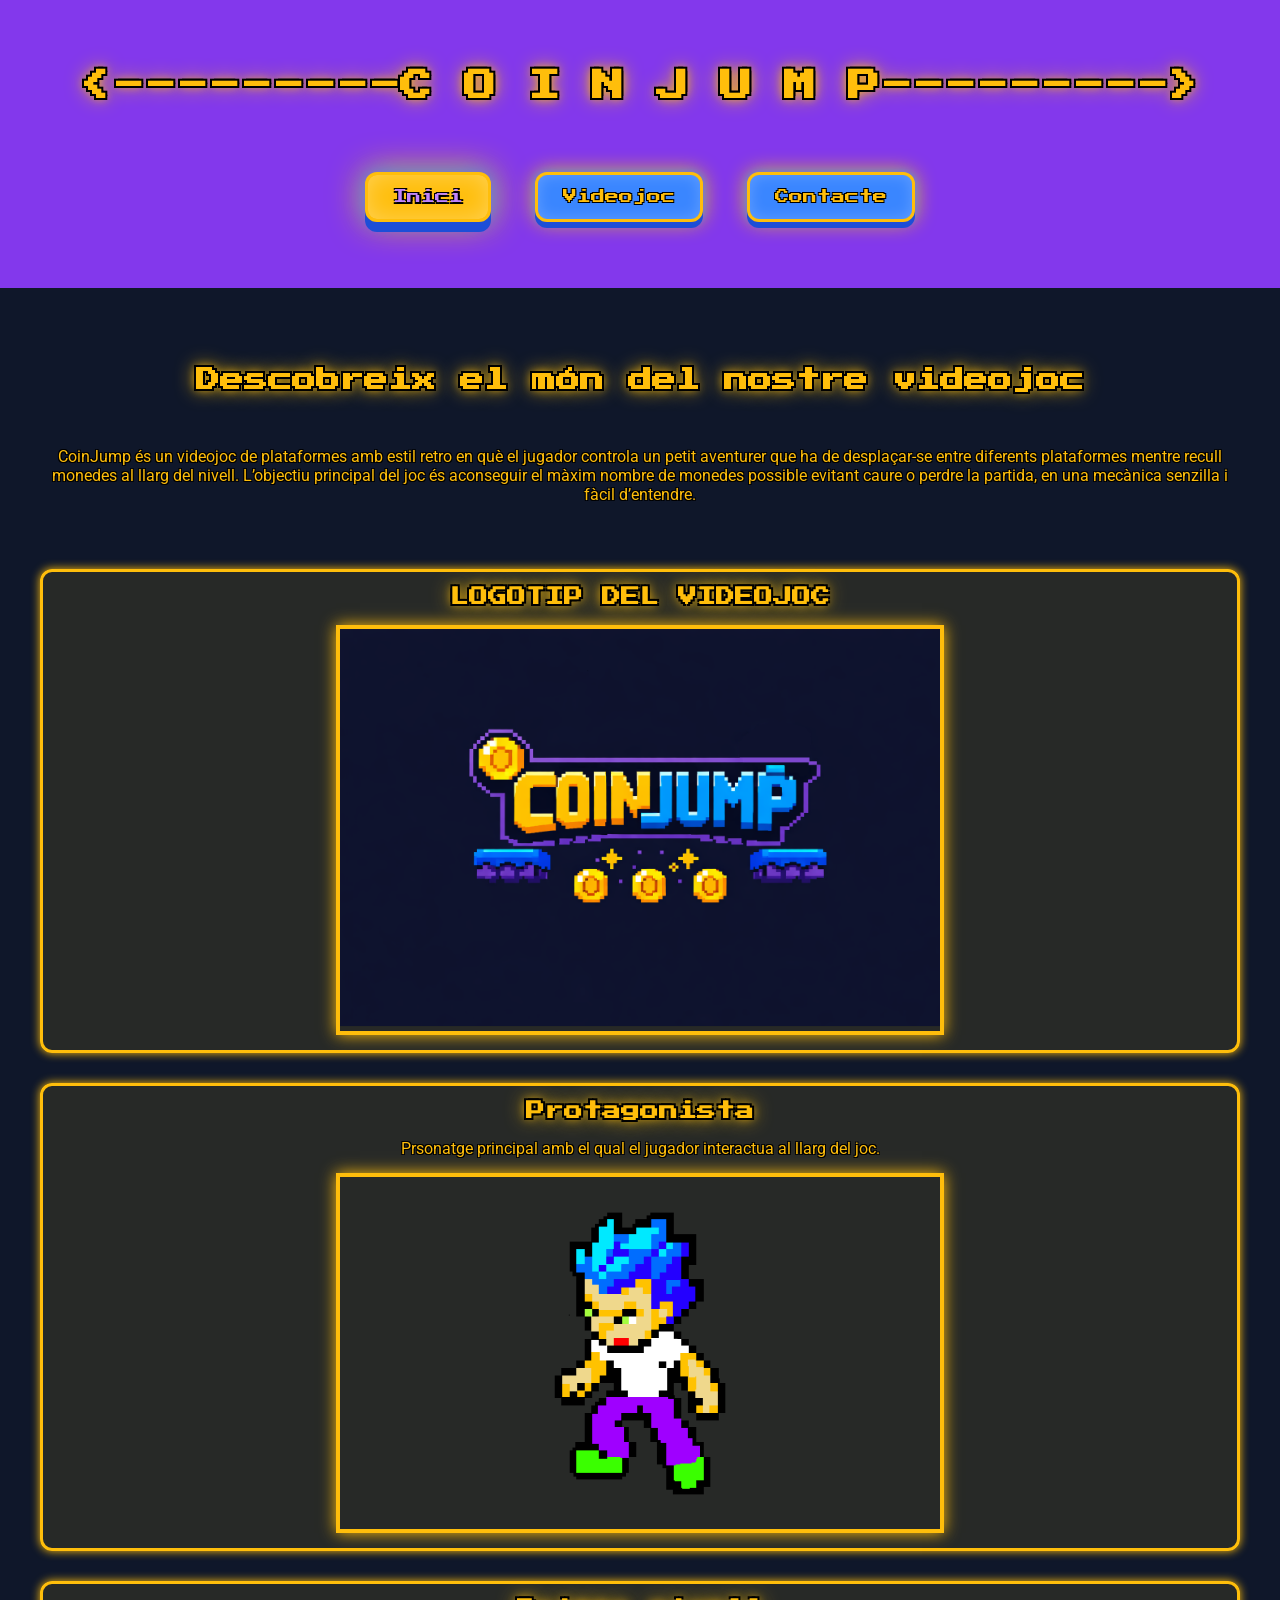
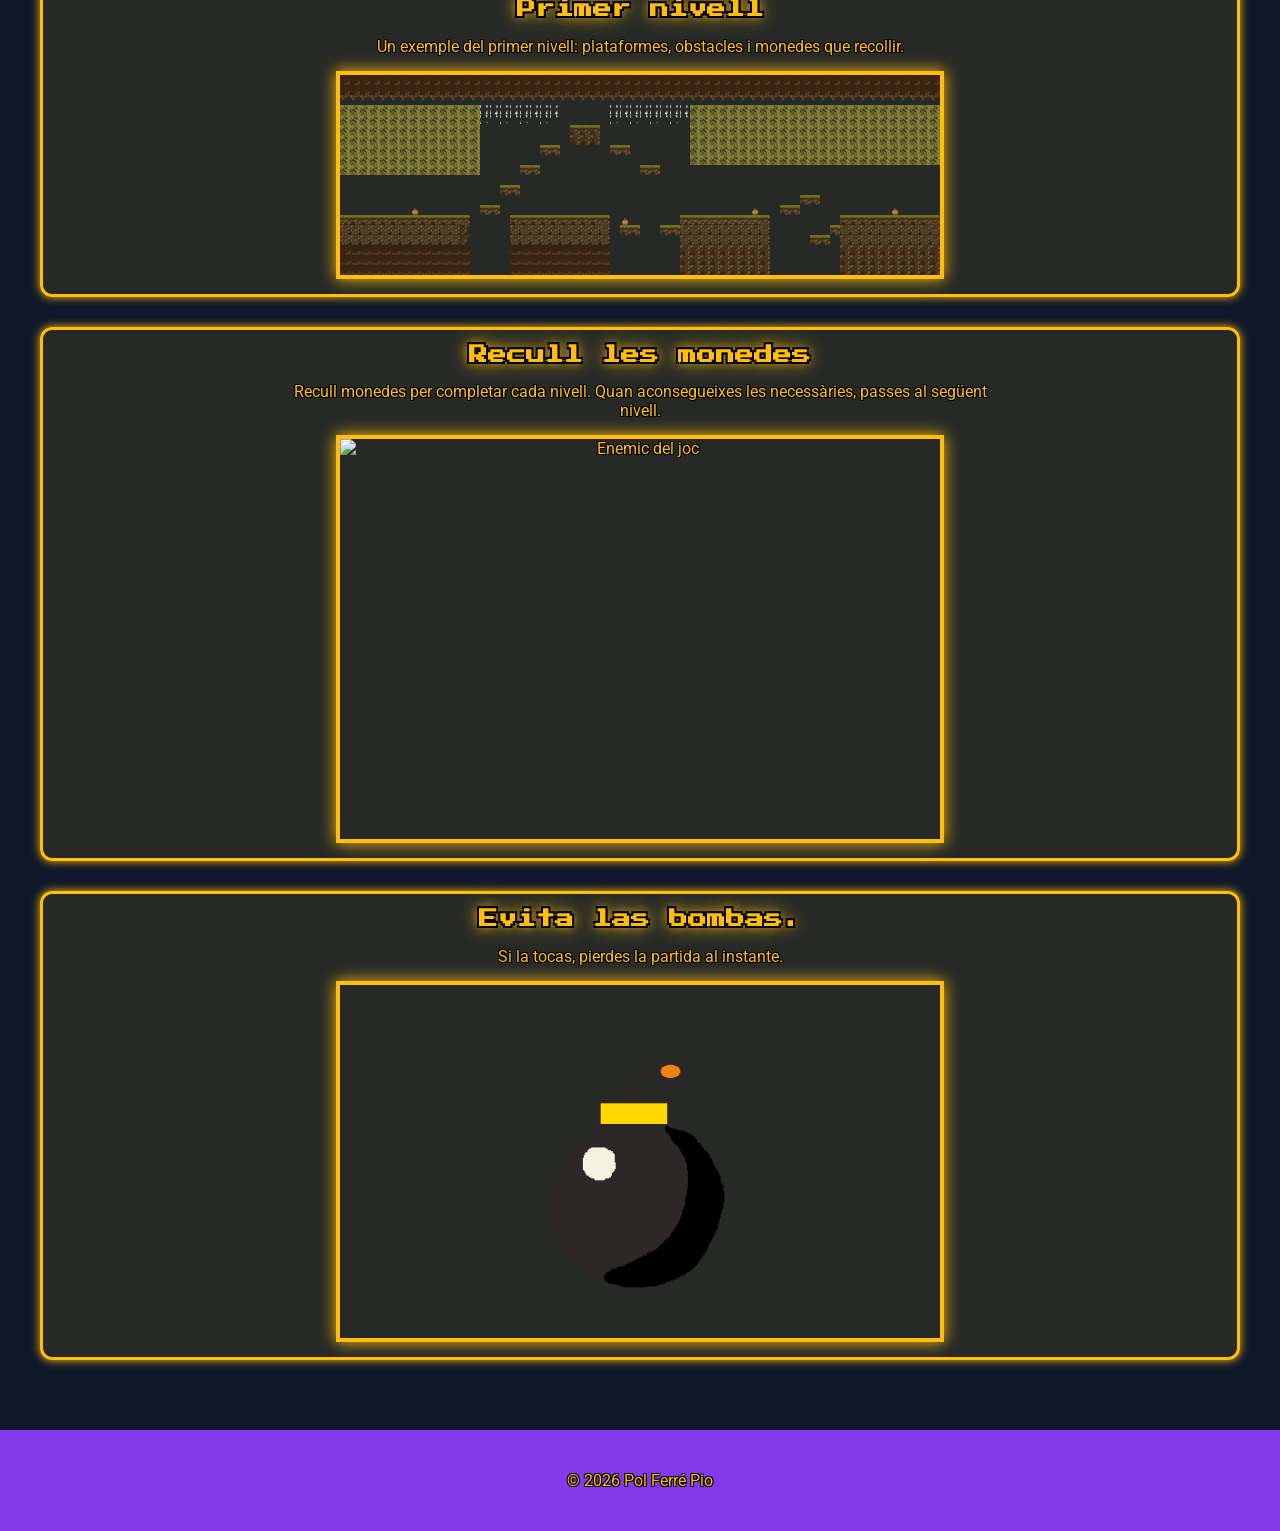
==== index.html @ f7d5beb3 "Update index.html" ====
<!DOCTYPE html> 
<html lang="ca">
<head>
<meta charset="UTF-8">
<meta name="viewport" content="width=device-width, initial-scale=1.0">
<title>Mini-site Videojoc</title>
<link rel="stylesheet" href="css/style.css">
<link href="https://fonts.googleapis.com/css2?family=Roboto&display=swap" rel="stylesheet">
</head>
<body>
    <header>
        <!-- Títol web (desktop) -->
        <h1 class="desktop-title"><---------C O I N J U M P---------></h1>
        <!-- Títol mòbil -->
        <h1 class="mobile-title">C O I N J U M P</h1>

        <nav>
            <ul>
                <li><a href="index.html" class="active">Inici</a></li>
                <li><a href="videojoc.html">Videojoc</a></li>
                <li><a href="contacte.html">Contacte</a></li>
            </ul>
        </nav>
    </header>

    <main>
        <section>
            <h2>Descobreix el món del nostre videojoc</h2> <br>
            <p>CoinJump és un videojoc de plataformes amb estil retro en què el jugador controla
                un petit aventurer que ha de desplaçar-se entre diferents plataformes mentre recull
                monedes al llarg del nivell. L’objectiu principal del joc és aconseguir el màxim
                nombre de monedes possible evitant caure o perdre la partida, en una mecànica
                senzilla i fàcil d’entendre.</p> <br>

            <!-- Blocs d’imatges amb títol, text i imatge -->
             <div class="image-block">
                <h3>LOGOTIP DEL VIDEOJOC</h3>
                <img src="images/logotipsol.png" alt="LOGOTIP" width="600" height="400">
            </div>
            
            <div class="image-block">
                <h3>Protagonista</h3>
                <p>Prsonatge principal amb el qual el jugador interactua al llarg del joc.</p>
                <img src="images/personatge.png" alt="Protagonista del joc" width="600" height="400">
            </div>

            <div class="image-block">
                <h3>Primer nivell</h3>
                <p>Un exemple del primer nivell: plataformes, obstacles i monedes que recollir.</p>
                <img src="images/nivell1.png" alt="Escenari del primer nivell" width="600" height="400">
            </div>
            <div class="image-block">
                <h3>Recull les monedes</h3>
                <p>Recull monedes per completar cada nivell.
    Quan aconsegueixes les necessàries, passes al següent nivell.</p>
                <img src="images/monedes.png" alt="Enemic del joc" width="600" height="400">
            </div>

            <div class="image-block">
                <h3>Evita las bombas.</h3>
                <p>Si la tocas, pierdes la partida al instante.</p>
                <img src="images/bomba.png" alt="Enemic del joc" width="600" height="400">
            </div>

        </section>
    </main>

    <footer>
        <p>&copy; 2026 Pol Ferré Pio</p>
    </footer>
</body>
</html>
---- css/style.css ----
/* ---------------------------- */
/* Fonts */
@font-face {
    font-family: 'Press Start 2P';
    src: url('../fonts/PressStart2P-Regular.ttf') format('truetype');
}

/* ---------------------------- */
/* Cos i fons */
body {
    margin:0;
    font-family:'Roboto', sans-serif; /* Text normal amb Roboto */
    background:#0F172A;
    color:#FFBE0B;
    text-align:center;
    text-shadow: -1px -1px 0 #000, 1px -1px 0 #000, -1px 1px 0 #000, 1px 1px 0 #000; /* contorn negre per text normal */
}

/* ---------------------------- */
/* Títols */
h1, h2, h3 {
    font-family:'Press Start 2P', cursive;
    color:#FFBE0B;
    margin-top:40px;
    text-shadow:
        -2px -2px 0 #000,
         2px -2px 0 #000,
        -2px  2px 0 #000,
         2px  2px 0 #000,
         0 0 10px #FFBE0B,
         0 0 20px #FFBE0B;
}

/* Header i menú */
header {
    background:#8338EC;
    padding:30px;
}

header h1 {
    margin-bottom:35px;
}

nav ul {
    padding:0;
    list-style:none;
    padding-top:15px;
}

nav li {
    display:inline-block;
    margin:20px;
}

/* ---------------------------- */
/* Botons menú i enviar */
nav a, button {
    font-family:'Press Start 2P', cursive;
    font-size:14px;
    padding:15px 25px;
    background:#3A86FF;
    color:#FFBE0B;
    border:3px solid #FFBE0B;
    border-radius:12px;
    text-decoration:none;
    box-shadow:0 6px 0 #1d4ed8,0 0 10px #3A86FF,0 0 20px #FFBE0B,inset 0 0 15px rgba(255,255,255,0.2);
    cursor:pointer;
    display:inline-block;
    transition: transform 0.2s, box-shadow 0.2s, background 0.2s, color 0.2s;
    text-shadow:-1px -1px 0 #000,1px -1px 0 #000,-1px 1px 0 #000,1px 1px 0 #000;
}

nav a:hover, button:hover {
    transform:translateY(-4px) scale(1.05);
    box-shadow:0 10px 0 #1d4ed8,0 0 20px #3A86FF,0 0 35px #FFBE0B,inset 0 0 25px rgba(255,255,255,0.3);
    background-color:#FFBE0B;
    color:#0F172A;
}

nav a:active, button:active {
    transform:translateY(4px);
    box-shadow:0 3px 0 #1d4ed8,0 0 15px #FFBE0B,inset 0 0 15px rgba(255,255,255,0.2);
}

nav a.active {
    background-color:#FFBE0B;
    color:#C084FC;
    box-shadow:0 10px 0 #1d4ed8,0 0 20px #3A86FF,0 0 35px #FFBE0B,inset 0 0 25px rgba(255,255,255,0.3);
    text-shadow:-1.5px -1.5px 0 #000,1.5px -1.5px 0 #000,-1.5px 1.5px 0 #000,1.5px 1.5px 0 #000;
}

/* ---------------------------- */
/* Main */
main {
    padding:40px;
    display:flex;
    flex-direction:column;
    align-items:center;
    text-align:center;
}

/* Contenidor joc */
#game-container {
    width:800px;
    max-width:90%;
    height:600px;
    background:#000;
    border:4px solid #FFBE0B;
    box-shadow:0 0 20px #FFBE0B,0 0 40px #FFBE0B;
    margin:20px 0;
}

/* Footer */
footer {
    background:#8338EC;
    padding:25px;
    color:#FFBE0B;
    font-size:16px;
    text-shadow:-1px -1px 0 #000,1px -1px 0 #000,-1px 1px 0 #000,1px 1px 0 #000;
}

/* Formulari */
form label {
    display:block;
    margin-top:20px;
    color:#FFBE0B;
    text-shadow:-1px -1px 0 #000,1px -1px 0 #000,-1px 1px 0 #000,1px 1px 0 #000;
}

form input, form textarea {
    display:block;
    margin-top:10px;
    padding:10px;
    color:#FFBE0B;
    background:#0F172A;
    border:2px solid #FFBE0B;
    border-radius:5px;
    box-shadow:0 0 10px #FFBE0B;
    transition: all 0.3s ease;
    text-shadow:-1px -1px 0 #000,1px -1px 0 #000,-1px 1px 0 #000,1px 1px 0 #000; /* contorn negre text formulari */
}

form input:focus, form textarea:focus {
    outline:none;
    border-color:#FFBE0B;
    box-shadow:0 0 20px #FFBE0B,0 0 40px #FFBE0B;
    background:rgba(15,23,42,0.9);
}

/* Imatges i hover */
.image-block {
    margin:30px 0;
    text-align:center;
    background:rgba(255,190,11,0.1);
    padding:15px;
    border:3px solid #FFBE0B;
    border-radius:12px;
    box-shadow:0 0 10px #FFBE0B;
}

.image-block img {
    display:block;
    margin:15px auto 0;
    max-width:100%;
    height:auto;
    border:4px solid #FFBE0B;
    box-shadow:0 0 15px #FFBE0B;
    transition: transform 0.3s ease, box-shadow 0.3s ease;
}

.image-block img:hover {
    transform:scale(1.1);
    box-shadow:0 0 25px #FFBE0B,0 0 50px #FFBE0B;
}

.image-block h3 {margin-top:0;}
.image-block p {
    color:#FFBE0B;
    text-shadow:-1px -1px 0 #000,1px -1px 0 #000,-1px 1px 0 #000,1px 1px 0 #000;
    max-width:700px;
    margin:5px auto 15px auto;
}

.controls-images {
    display:flex;
    justify-content:center;
    flex-wrap:wrap;
    gap:20px;
    margin:20px 0;
}

.controls-images img {
    width:150px;
    height:auto;
}

/* Titols mòbil/desktop */
.desktop-title {display:block;}
.mobile-title {display:none;}

/* Responsive */
@media (max-width:1024px) {
    #game-container {width:90%; height:auto;}
}

@media (max-width:768px) {
    main {padding:20px;}
    nav li {margin:10px 5px;}
    #game-container {width:95%; height:auto; margin:20px auto;}
    .image-block img {max-width:100%; height:auto;}
    .controls-images {flex-direction:column; align-items:center;}
    .controls-images img {width:120px; margin:10px 0;}
    .desktop-title {display:none;}
    .mobile-title {display:block; font-size:18px; margin-bottom:15px;}
}

@media (max-width:480px) {
    h1,h2,h3 {font-size:16px;}
    nav a,button {font-size:12px; padding:10px 15px;}
    main {padding:10px;}
    .image-block p {max-width:90%;}
}
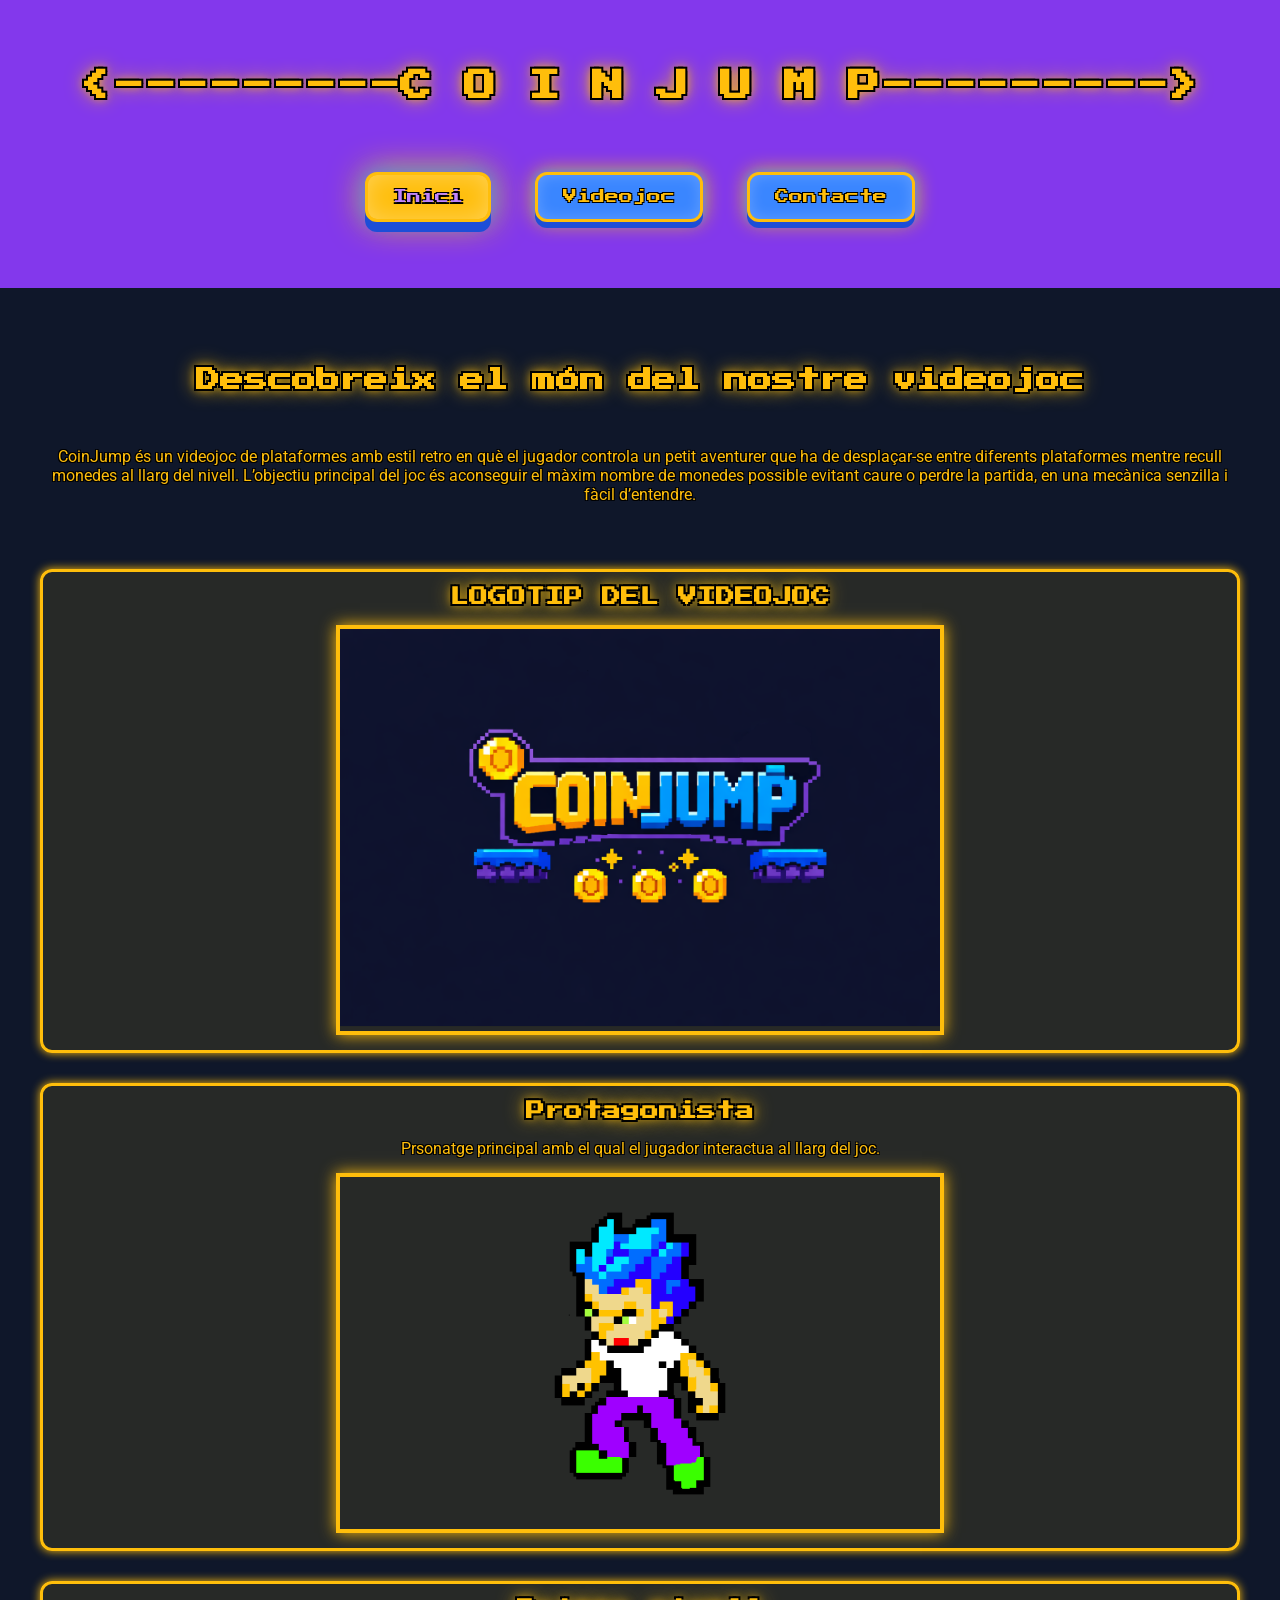
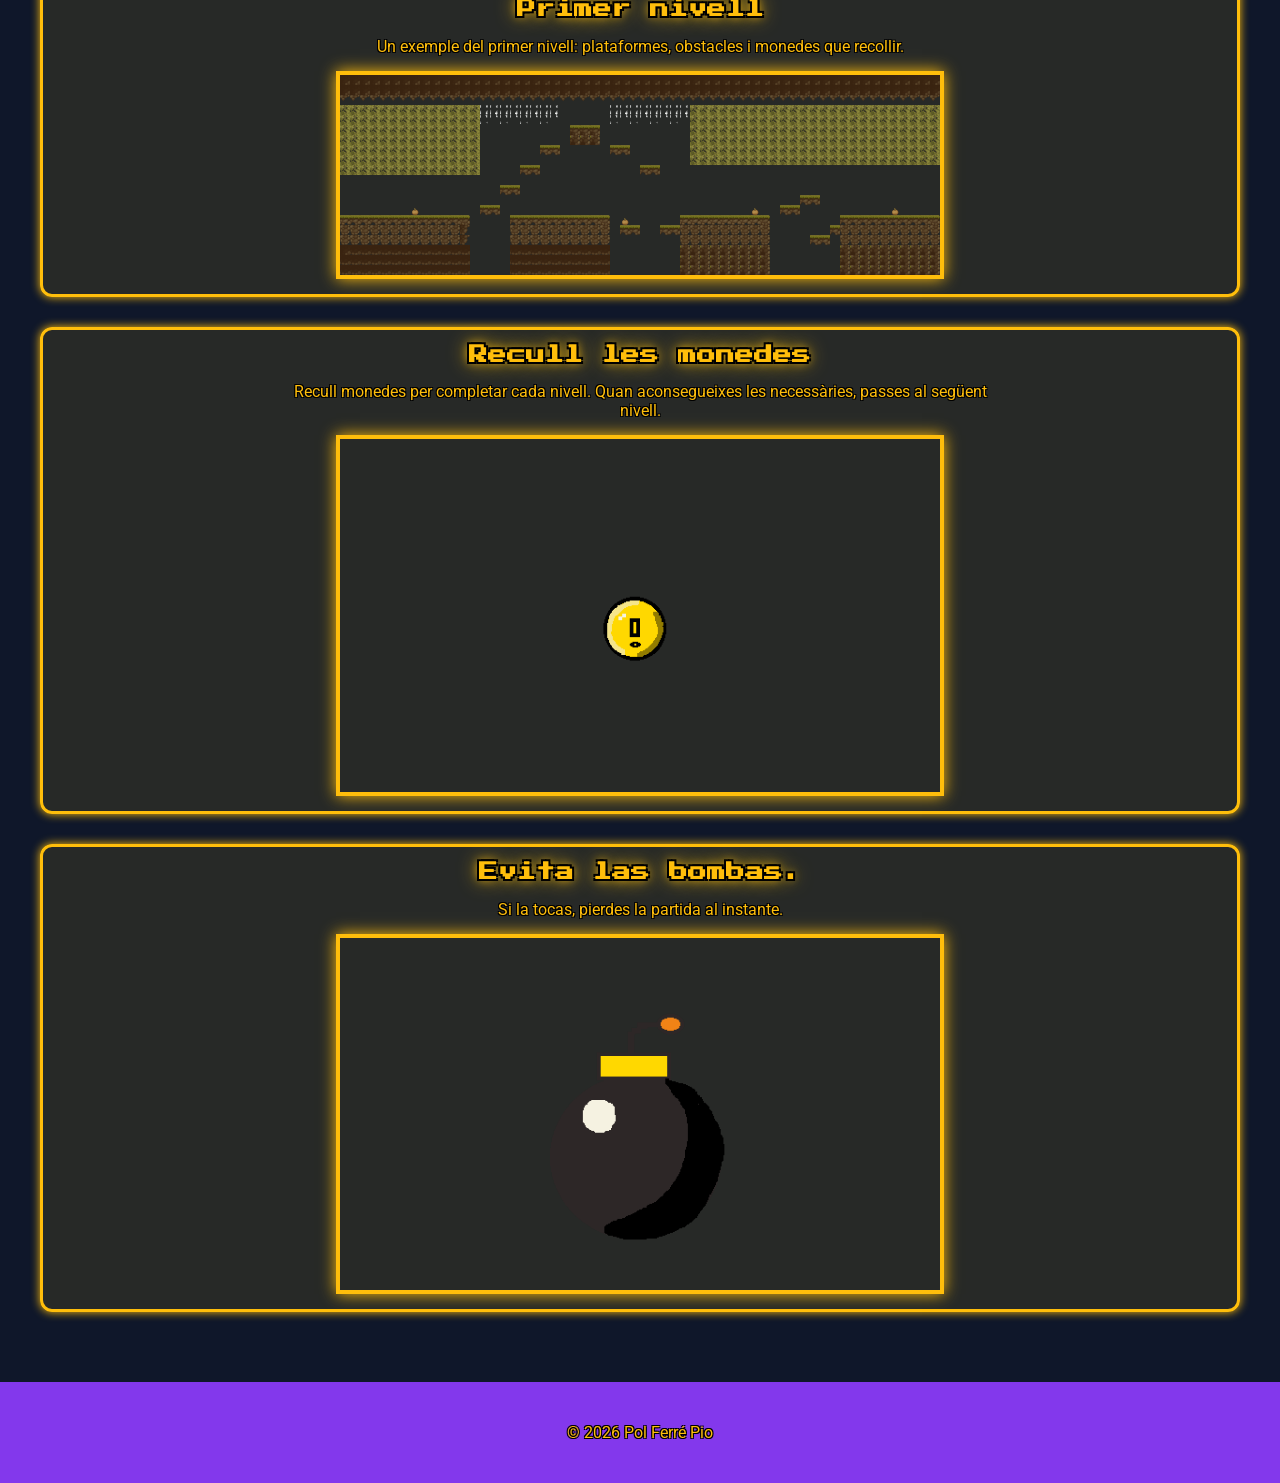
==== commit 91401fa8: "Update index.html" ====
--- a/index.html
+++ b/index.html
@@ -52,8 +52,8 @@
             <div class="image-block">
                 <h3>Recull les monedes</h3>
                 <p>Recull monedes per completar cada nivell.
-    Quan aconsegueixes les necessàries, passes al següent nivell.</p>
-                <img src="images/monedes.png" alt="Enemic del joc" width="600" height="400">
+                    Quan aconsegueixes les necessàries, passes al següent nivell.</p>
+                <img src="images/moneda.png" alt="Objectiu del joc" width="600" height="400">
             </div>
 
             <div class="image-block">
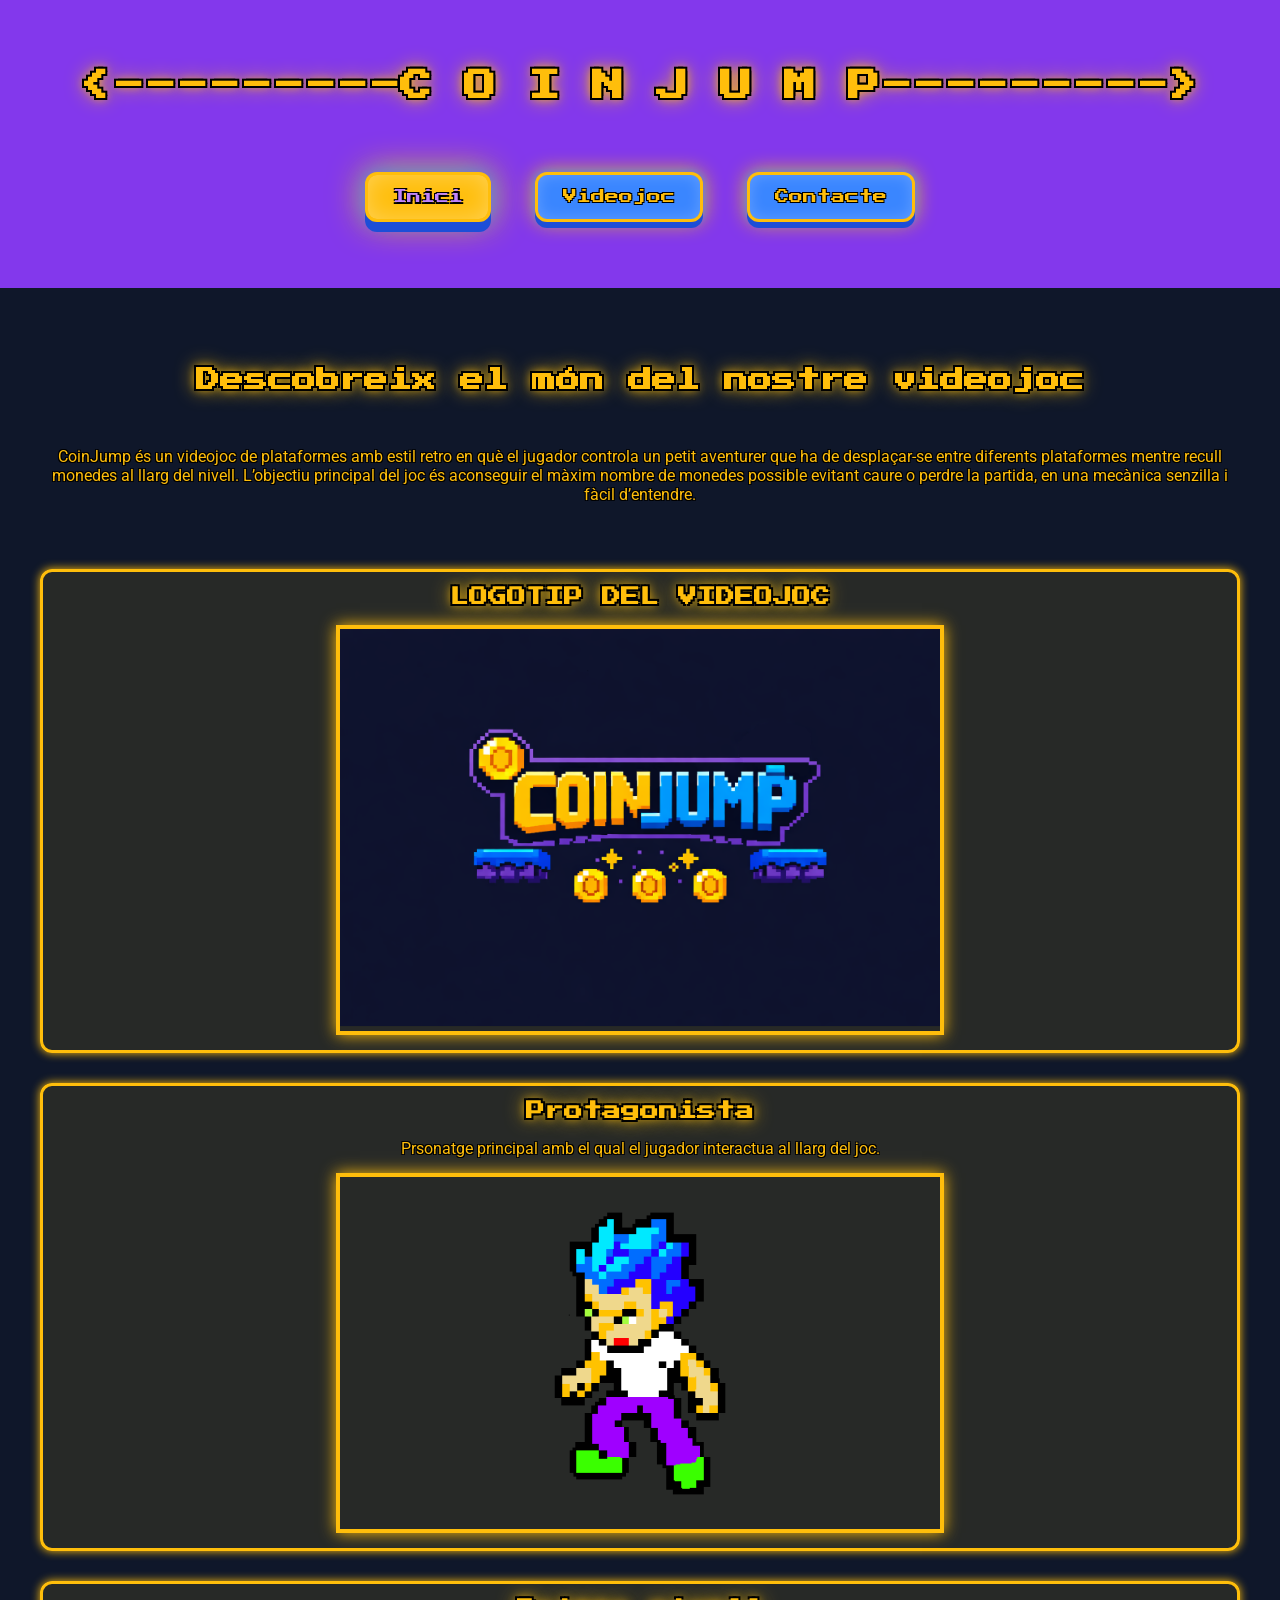
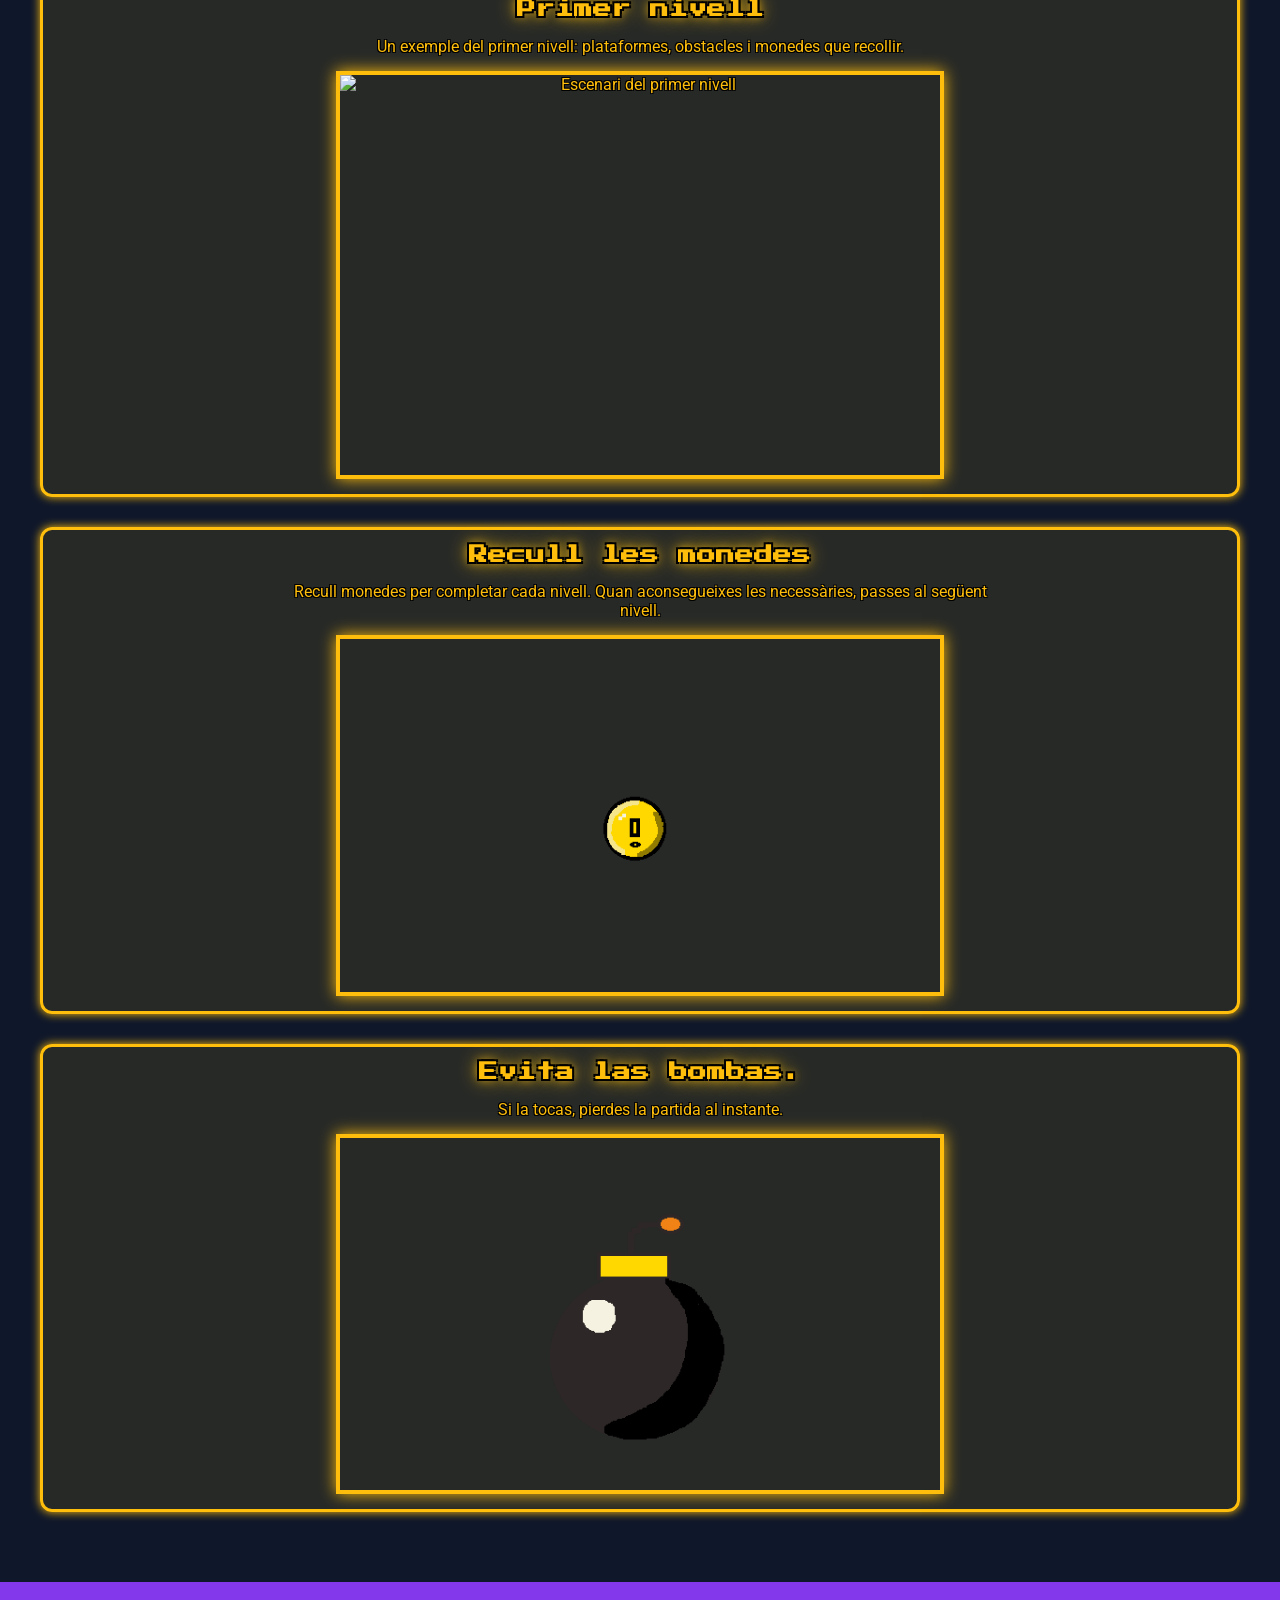
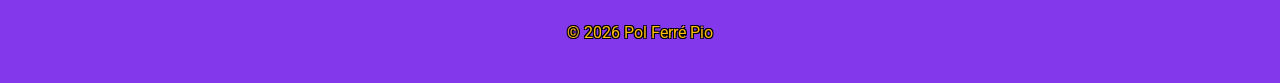
==== commit a2dd68fb: "Update index.html" ====
--- a/index.html
+++ b/index.html
@@ -47,7 +47,7 @@
             <div class="image-block">
                 <h3>Primer nivell</h3>
                 <p>Un exemple del primer nivell: plataformes, obstacles i monedes que recollir.</p>
-                <img src="images/nivell1.png" alt="Escenari del primer nivell" width="600" height="400">
+                <img src="images/nivell.png" alt="Escenari del primer nivell" width="600" height="400">
             </div>
             <div class="image-block">
                 <h3>Recull les monedes</h3>
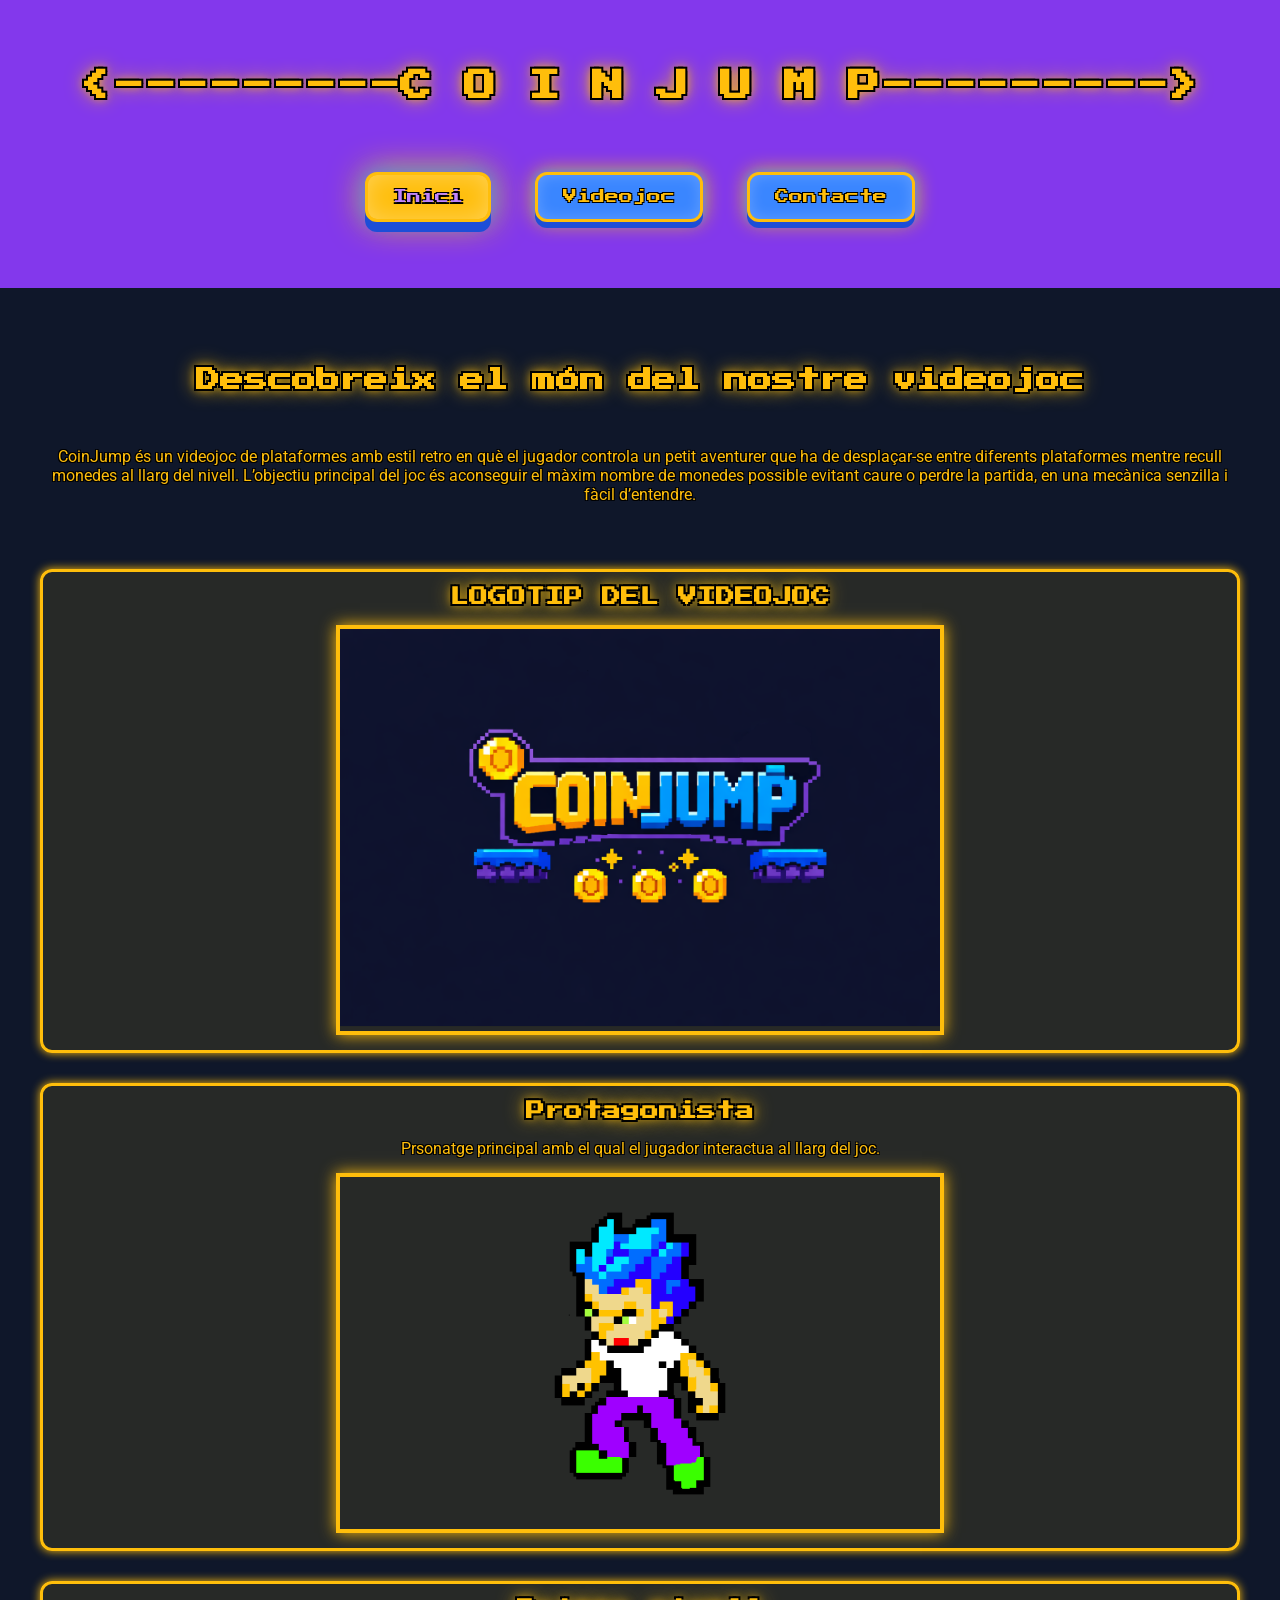
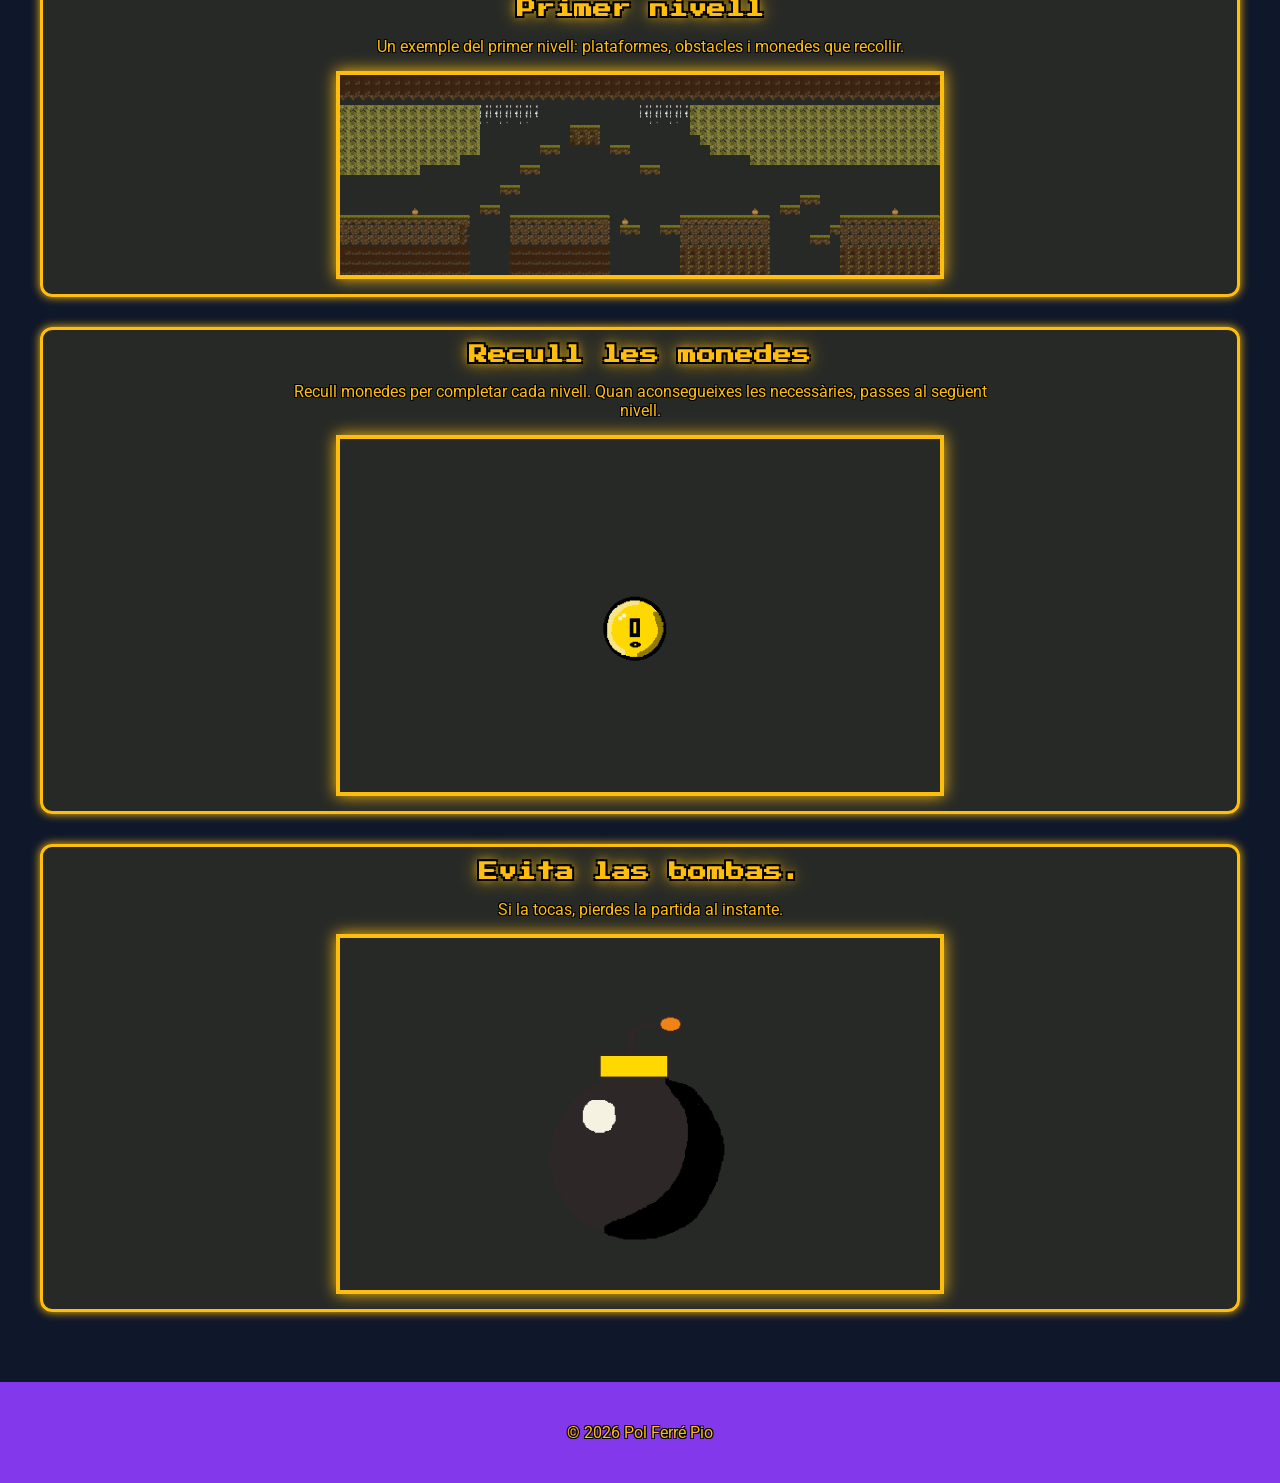
==== commit d6e5ba59: "Update index.html" ====
--- a/index.html
+++ b/index.html
@@ -47,7 +47,7 @@
             <div class="image-block">
                 <h3>Primer nivell</h3>
                 <p>Un exemple del primer nivell: plataformes, obstacles i monedes que recollir.</p>
-                <img src="images/nivell.png" alt="Escenari del primer nivell" width="600" height="400">
+                <img src="images/nivell1.png" alt="Escenari del primer nivell" width="600" height="400">
             </div>
             <div class="image-block">
                 <h3>Recull les monedes</h3>
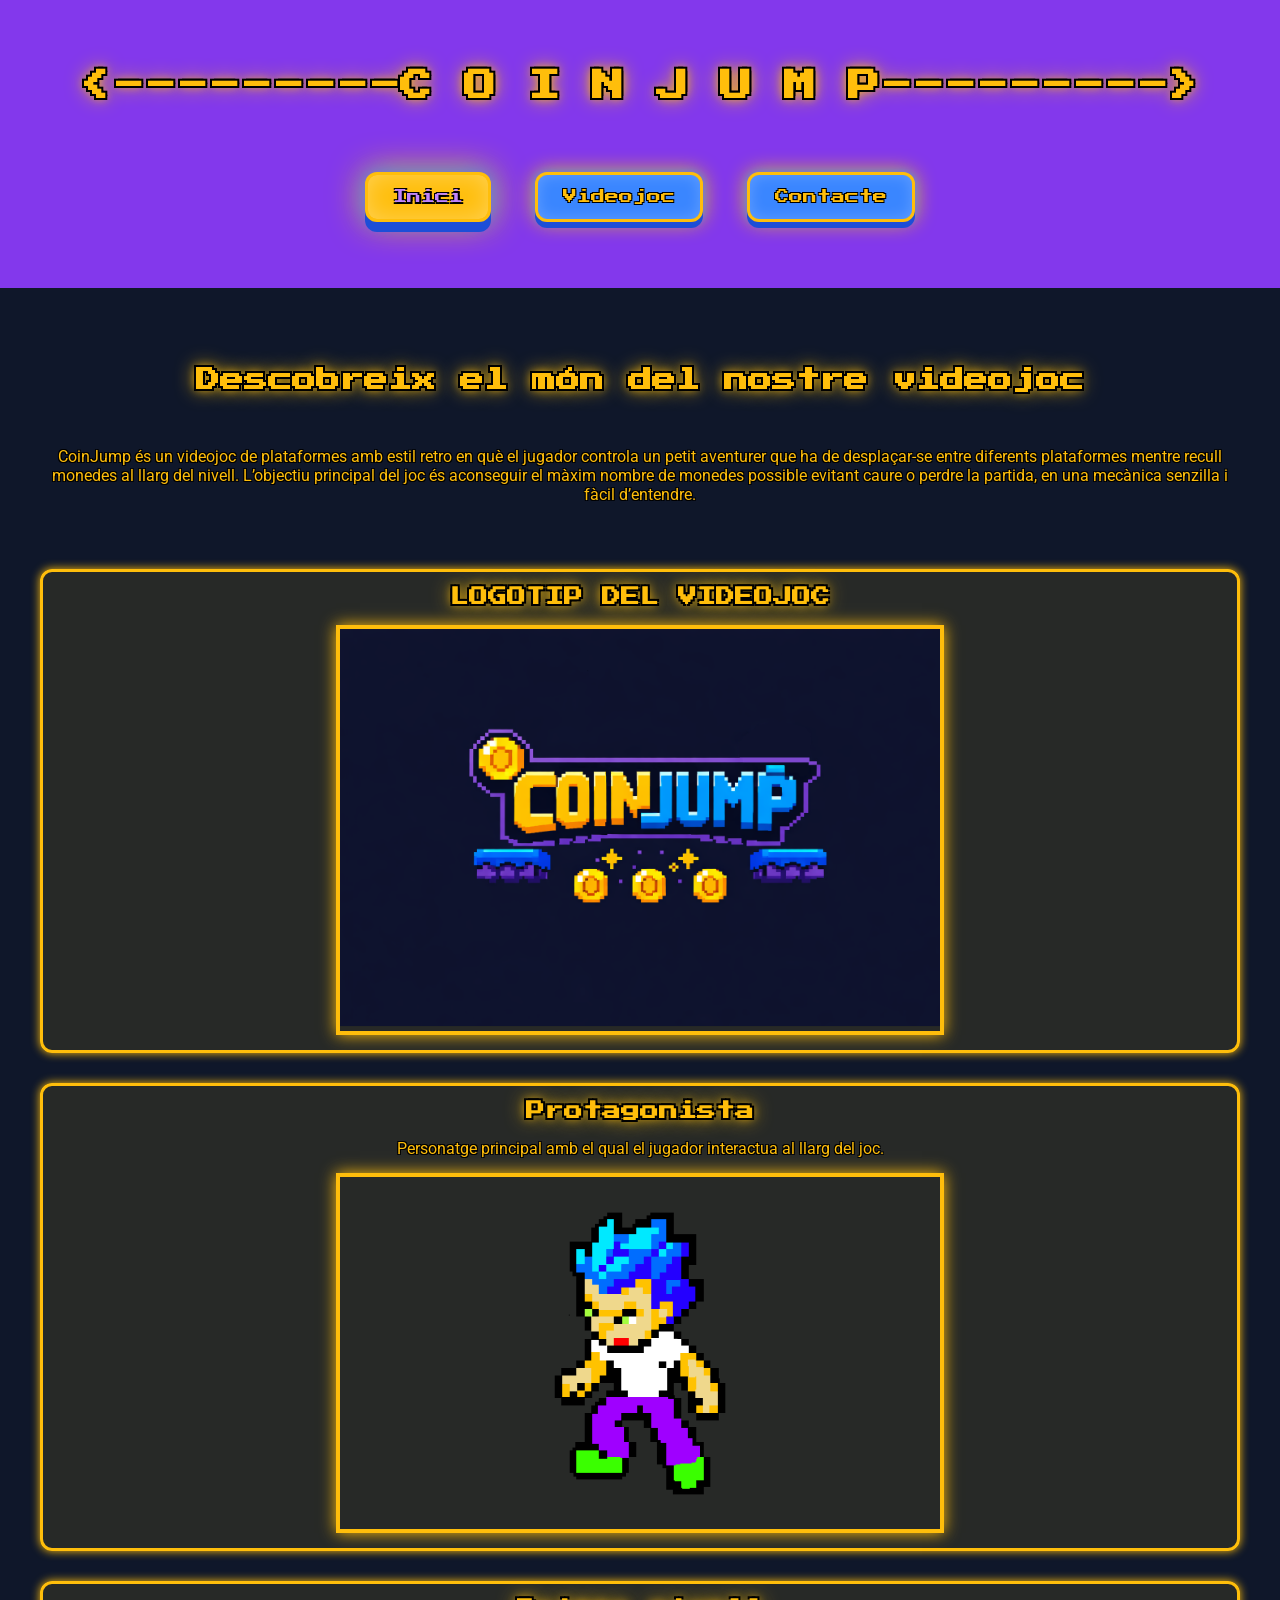
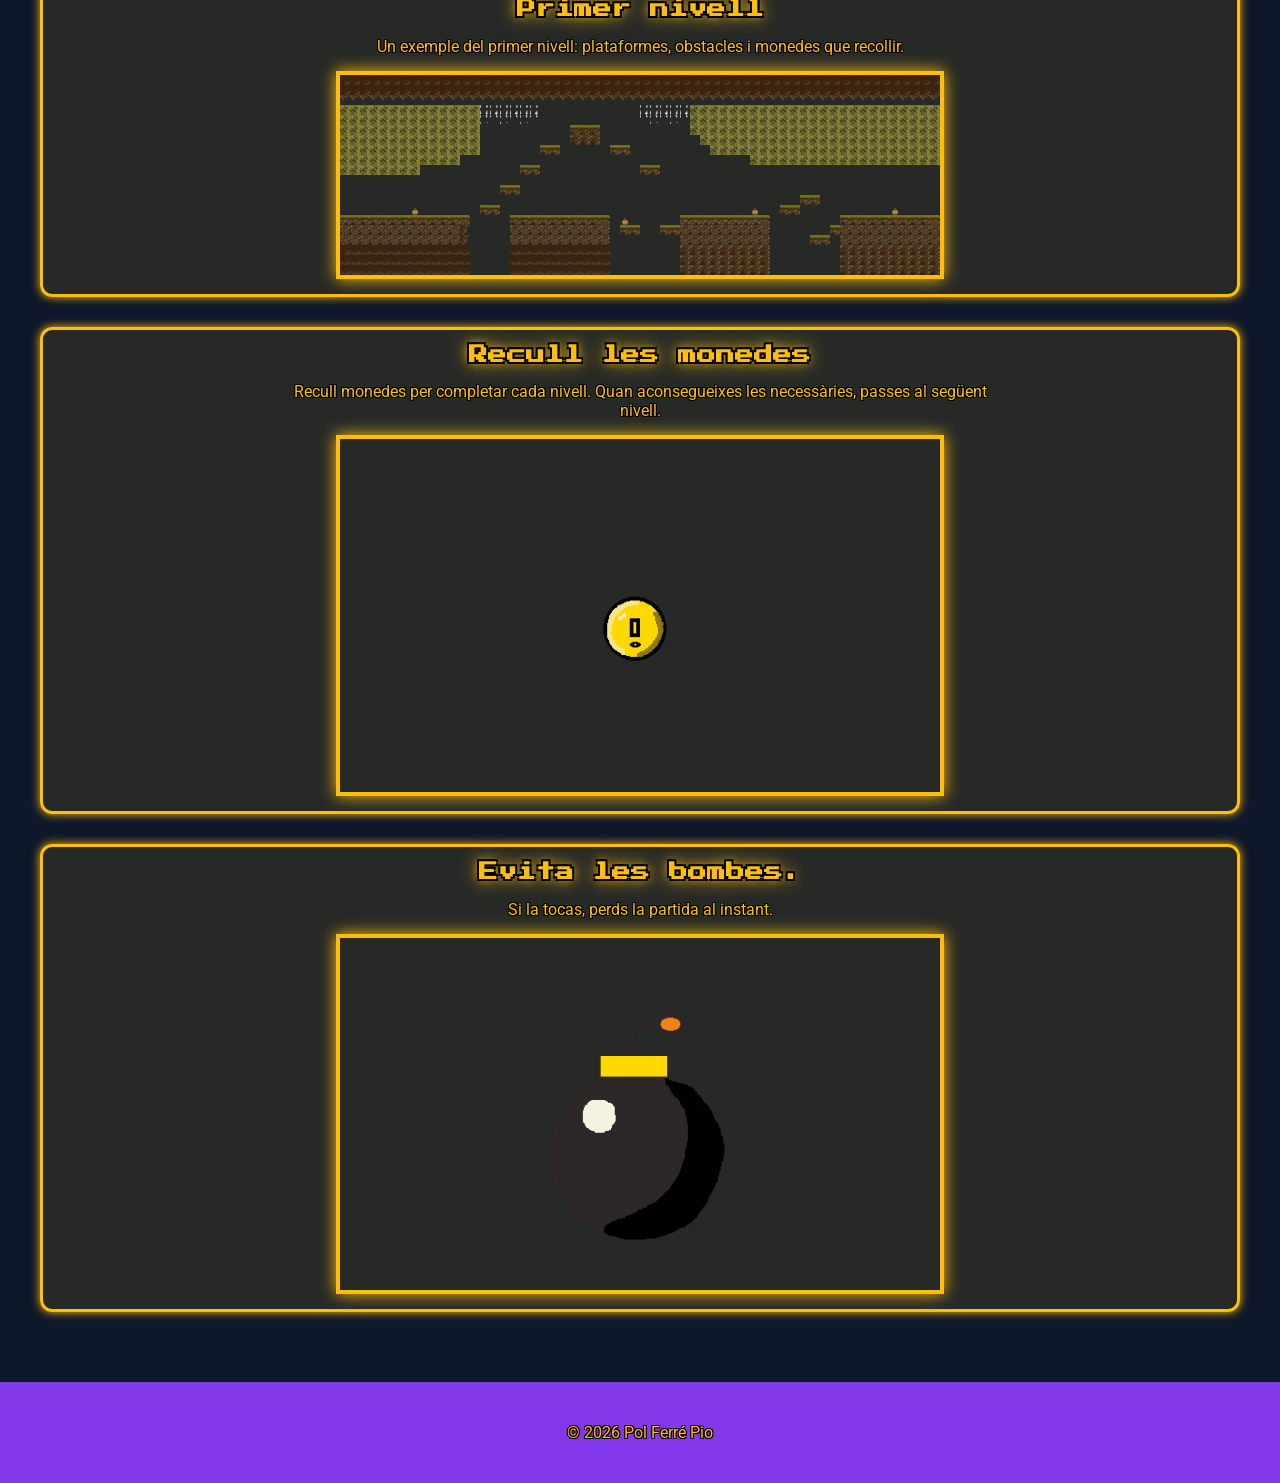
==== commit 098848bb: "Joc final" ====
--- a/index.html
+++ b/index.html
@@ -40,7 +40,7 @@
             
             <div class="image-block">
                 <h3>Protagonista</h3>
-                <p>Prsonatge principal amb el qual el jugador interactua al llarg del joc.</p>
+                <p>Personatge principal amb el qual el jugador interactua al llarg del joc.</p>
                 <img src="images/personatge.png" alt="Protagonista del joc" width="600" height="400">
             </div>
 
@@ -57,8 +57,8 @@
             </div>
 
             <div class="image-block">
-                <h3>Evita las bombas.</h3>
-                <p>Si la tocas, pierdes la partida al instante.</p>
+                <h3>Evita les bombes.</h3>
+                <p>Si la tocas, perds la partida al instant.</p>
                 <img src="images/bomba.png" alt="Enemic del joc" width="600" height="400">
             </div>
 
--- a/css/style.css
+++ b/css/style.css
@@ -110,6 +110,25 @@
     margin:20px 0;
 }
 
+@media (max-width:1024px) {
+    #game-container {
+        width:90%;
+    }
+}
+#game-container iframe {
+    width:100%;
+    height:100%;
+    border:none;
+    display:block;
+}
+#game-container iframe {
+    width:100%;
+    height:100%;
+    border:none;
+}
+#game-container {
+    border:4px solid #FFBE0B;
+}
 /* Footer */
 footer {
     background:#8338EC;
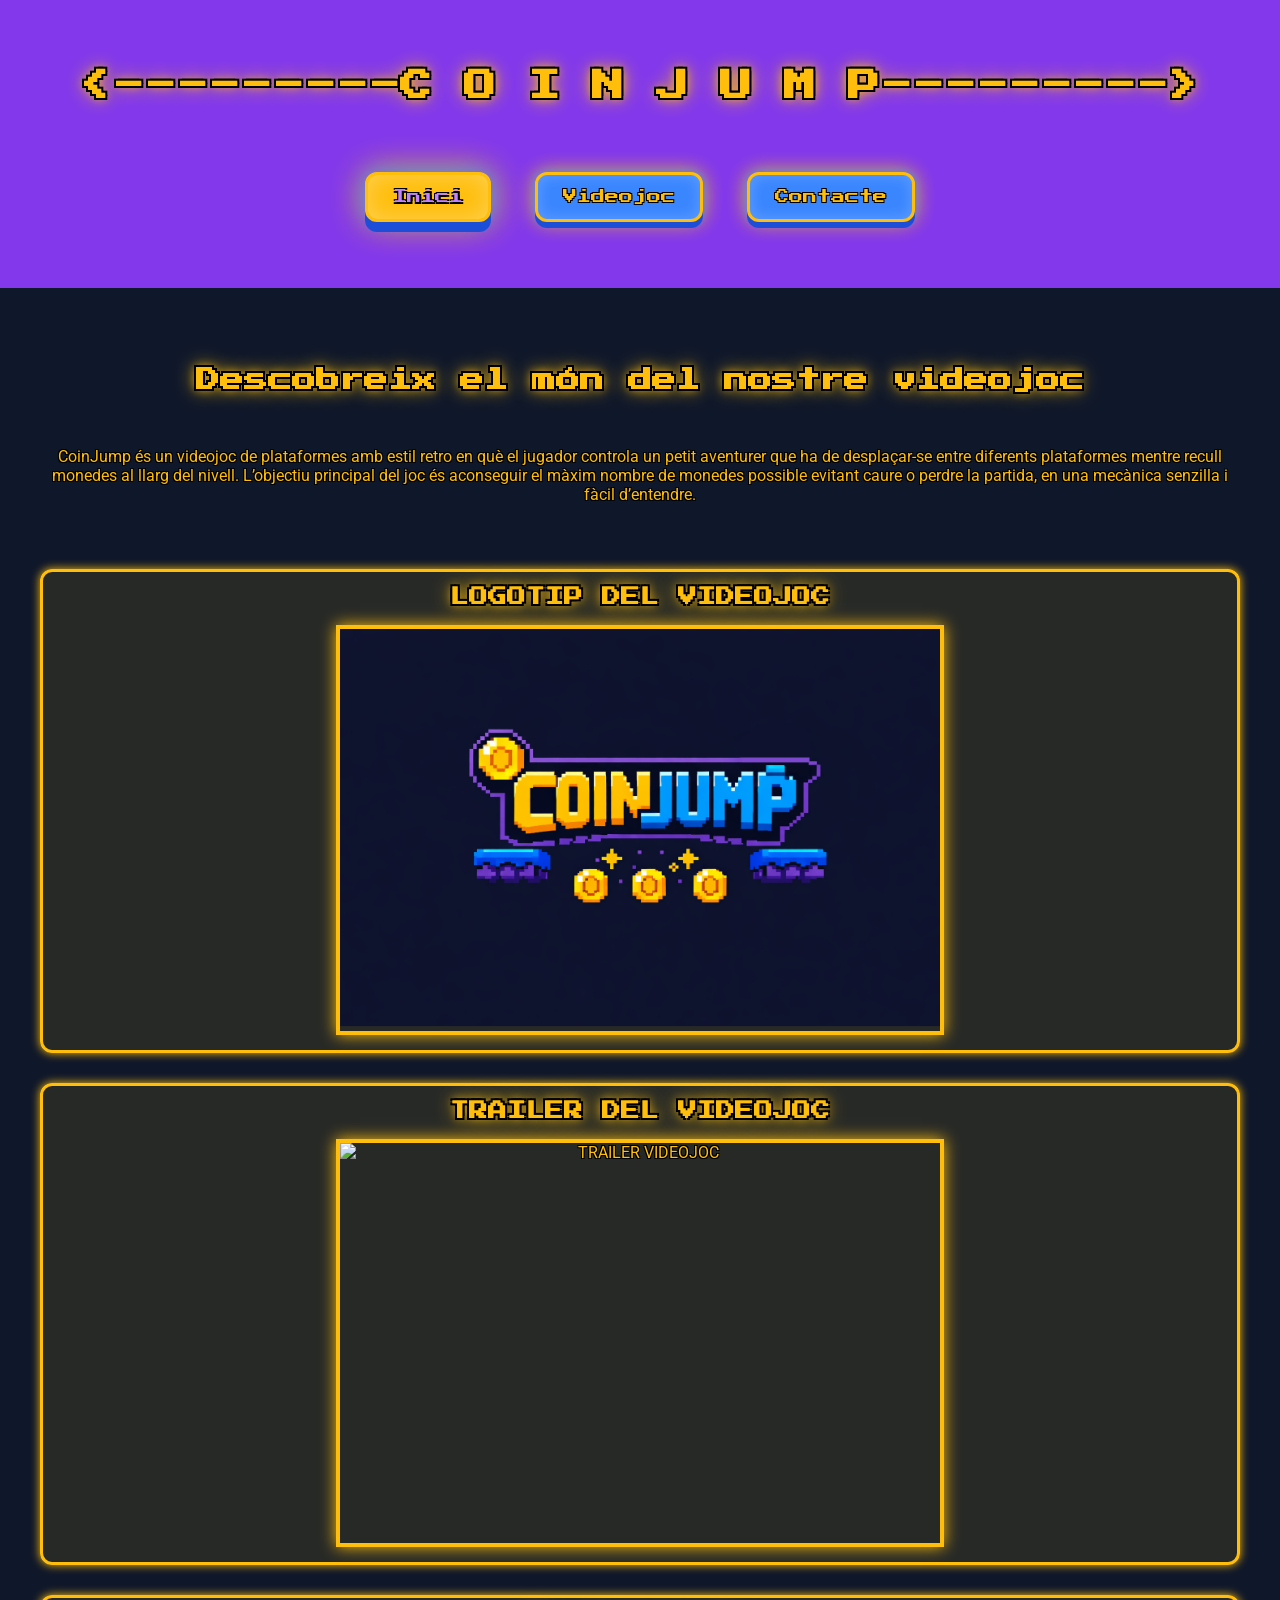
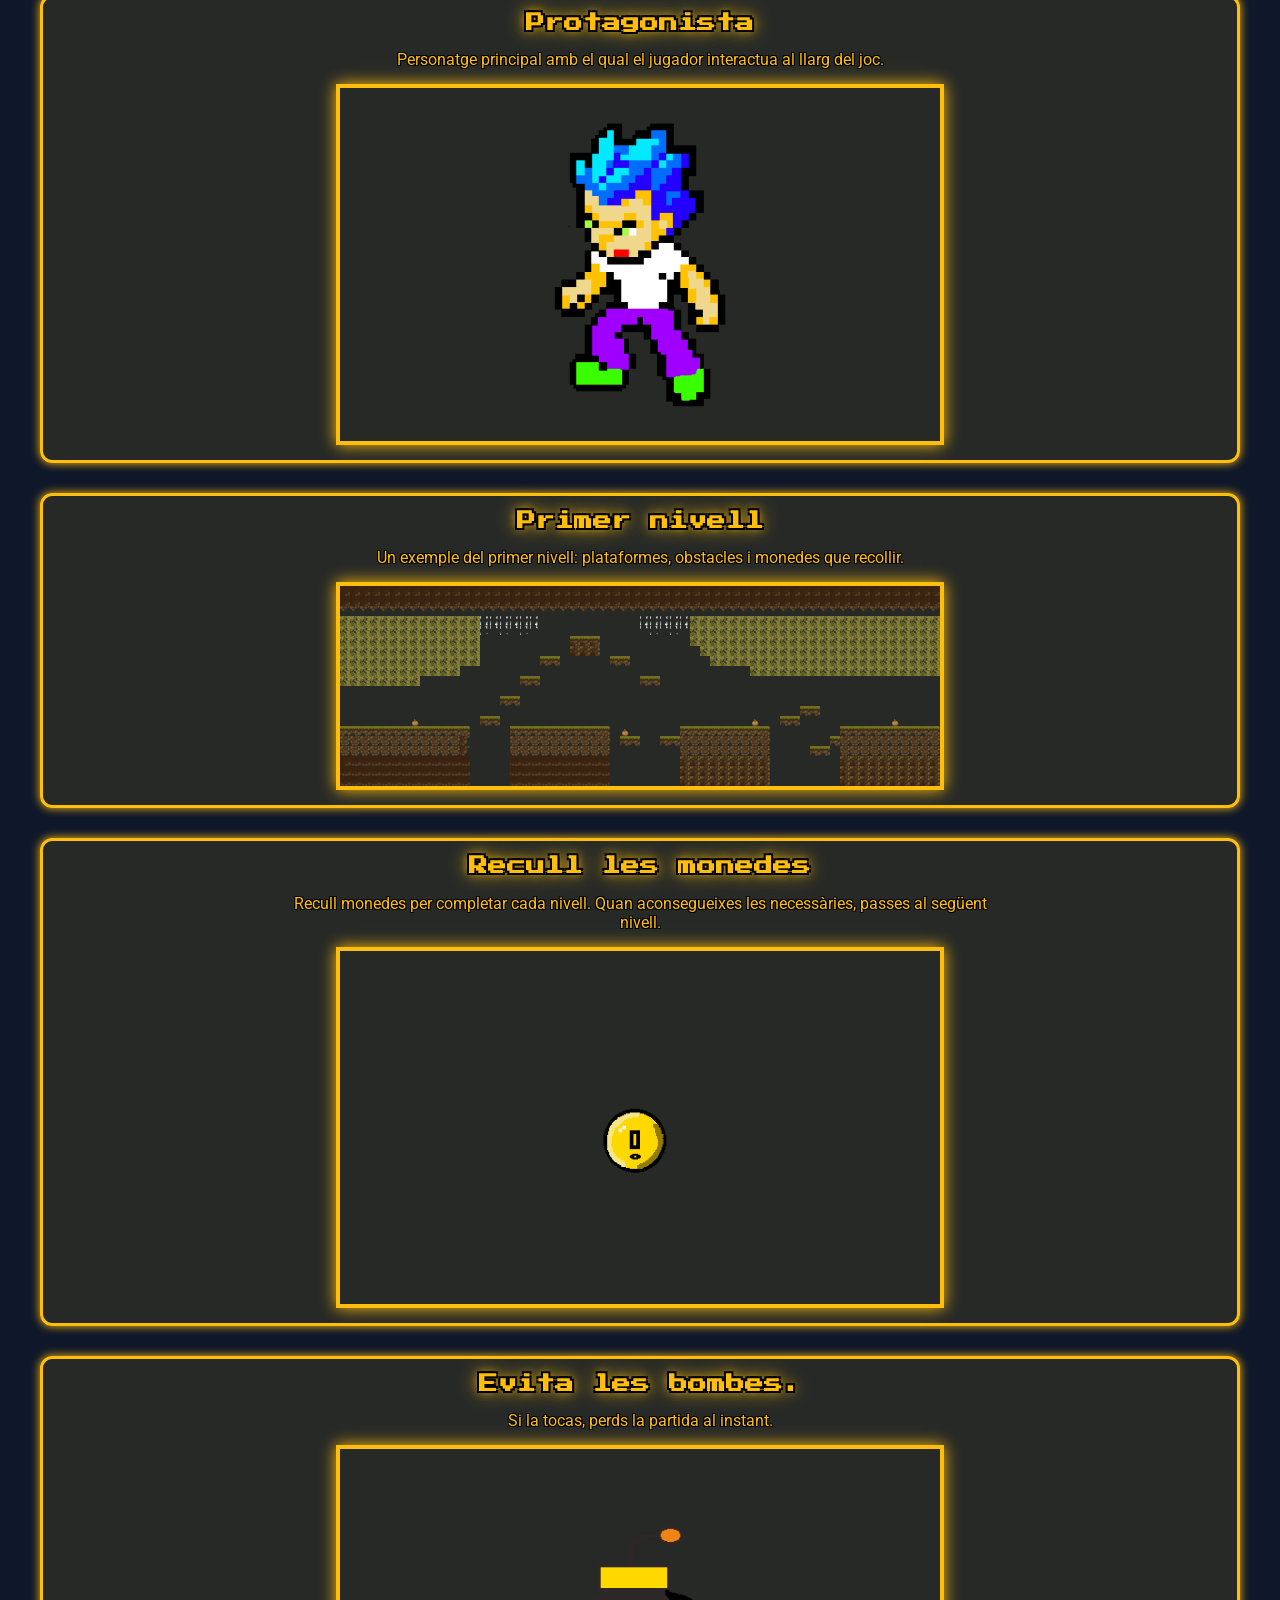
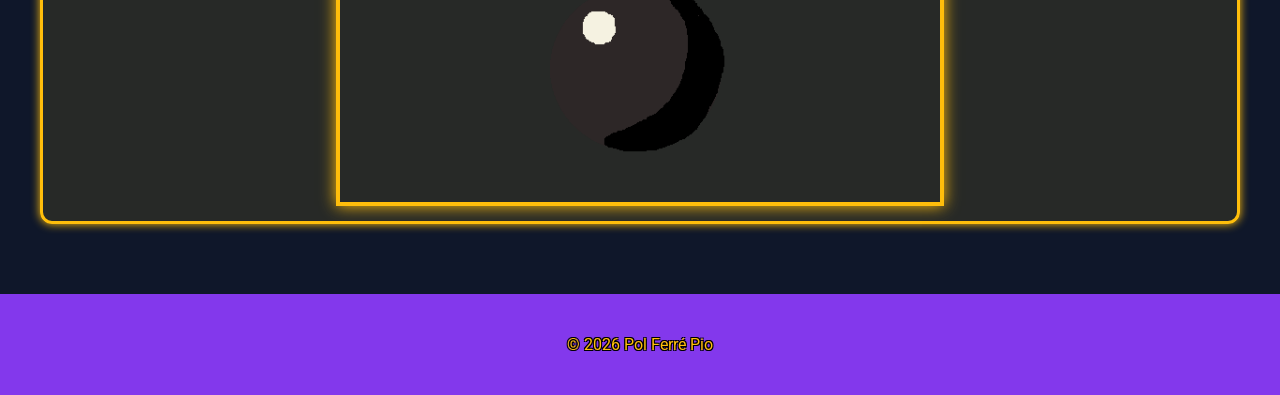
==== commit 88d91a67: "pol Millora animació botó Game Over" ====
--- a/index.html
+++ b/index.html
@@ -37,7 +37,10 @@
                 <h3>LOGOTIP DEL VIDEOJOC</h3>
                 <img src="images/logotipsol.png" alt="LOGOTIP" width="600" height="400">
             </div>
-            
+            <div class="image-block">
+                <h3>TRAILER DEL VIDEOJOC</h3>
+                <img src="video/trailer.mp4" alt="TRAILER VIDEOJOC" width="600" height="400">
+            </div>
             <div class="image-block">
                 <h3>Protagonista</h3>
                 <p>Personatge principal amb el qual el jugador interactua al llarg del joc.</p>
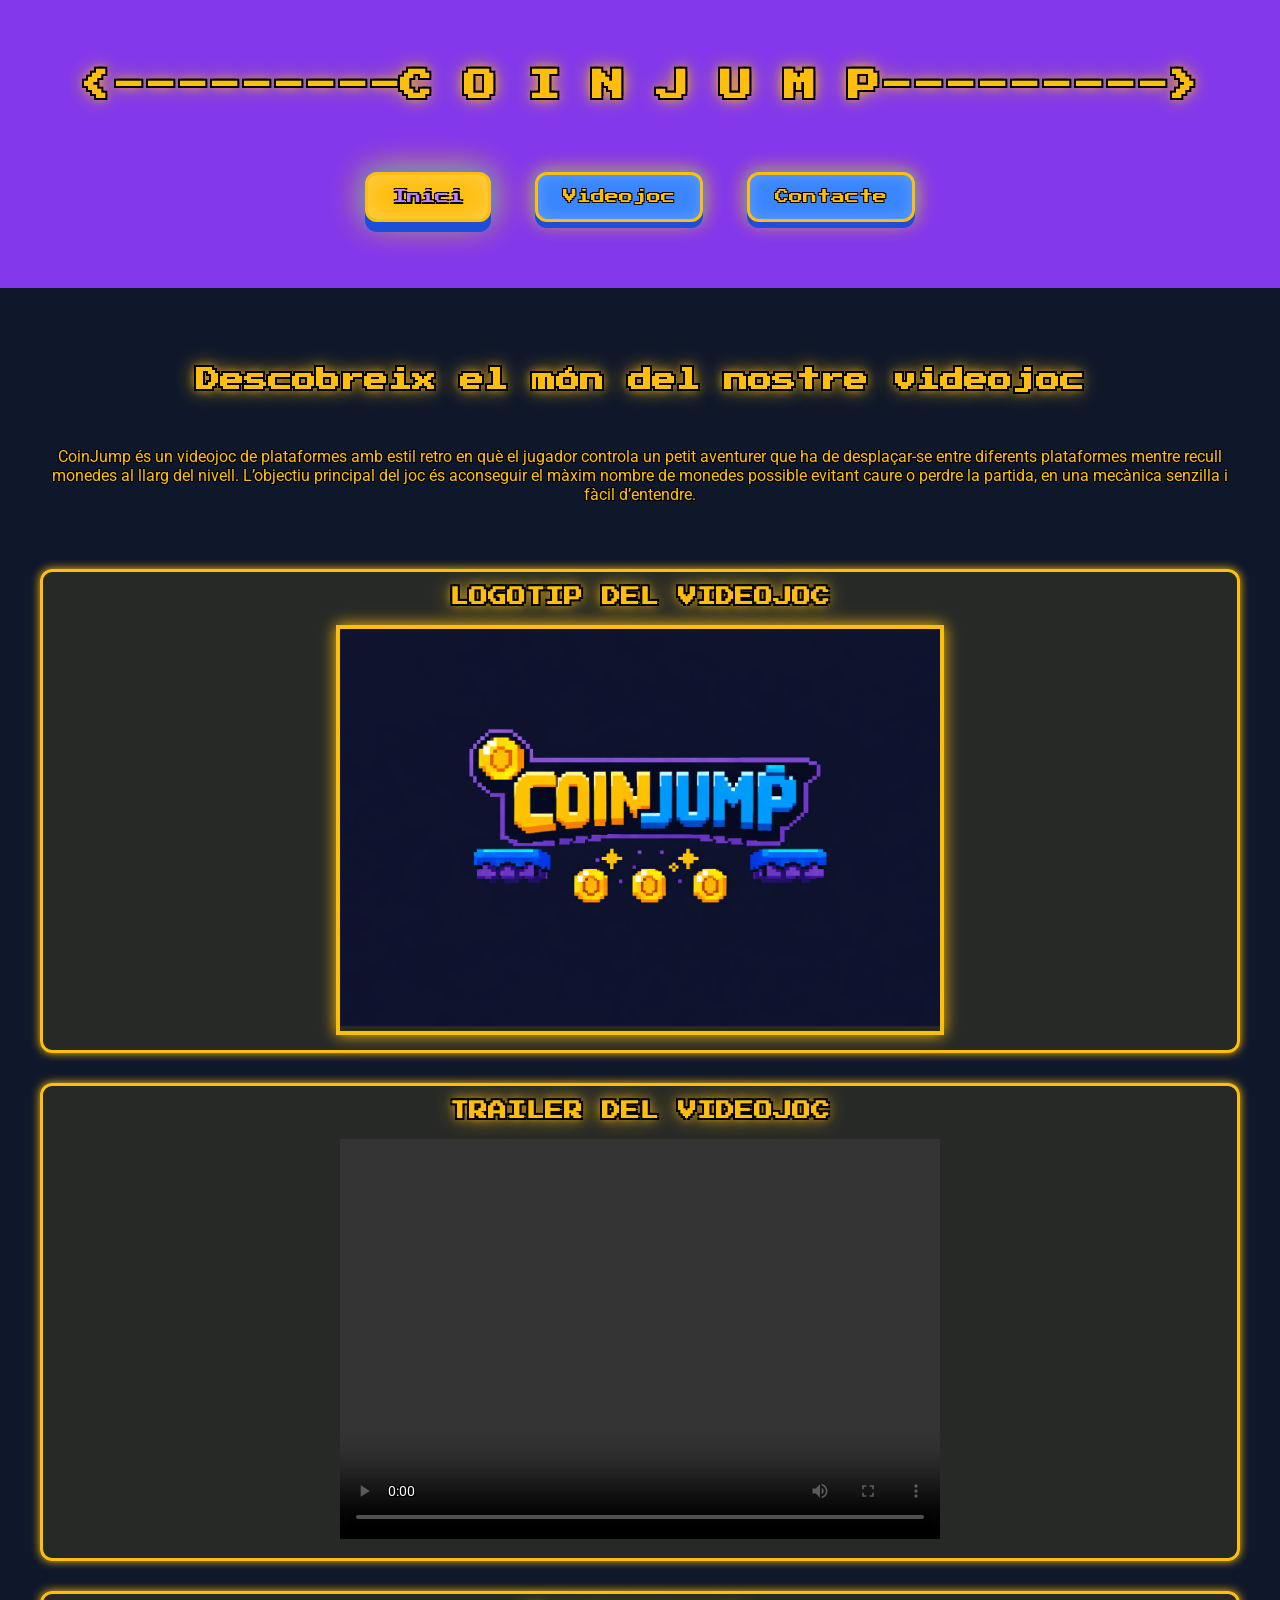
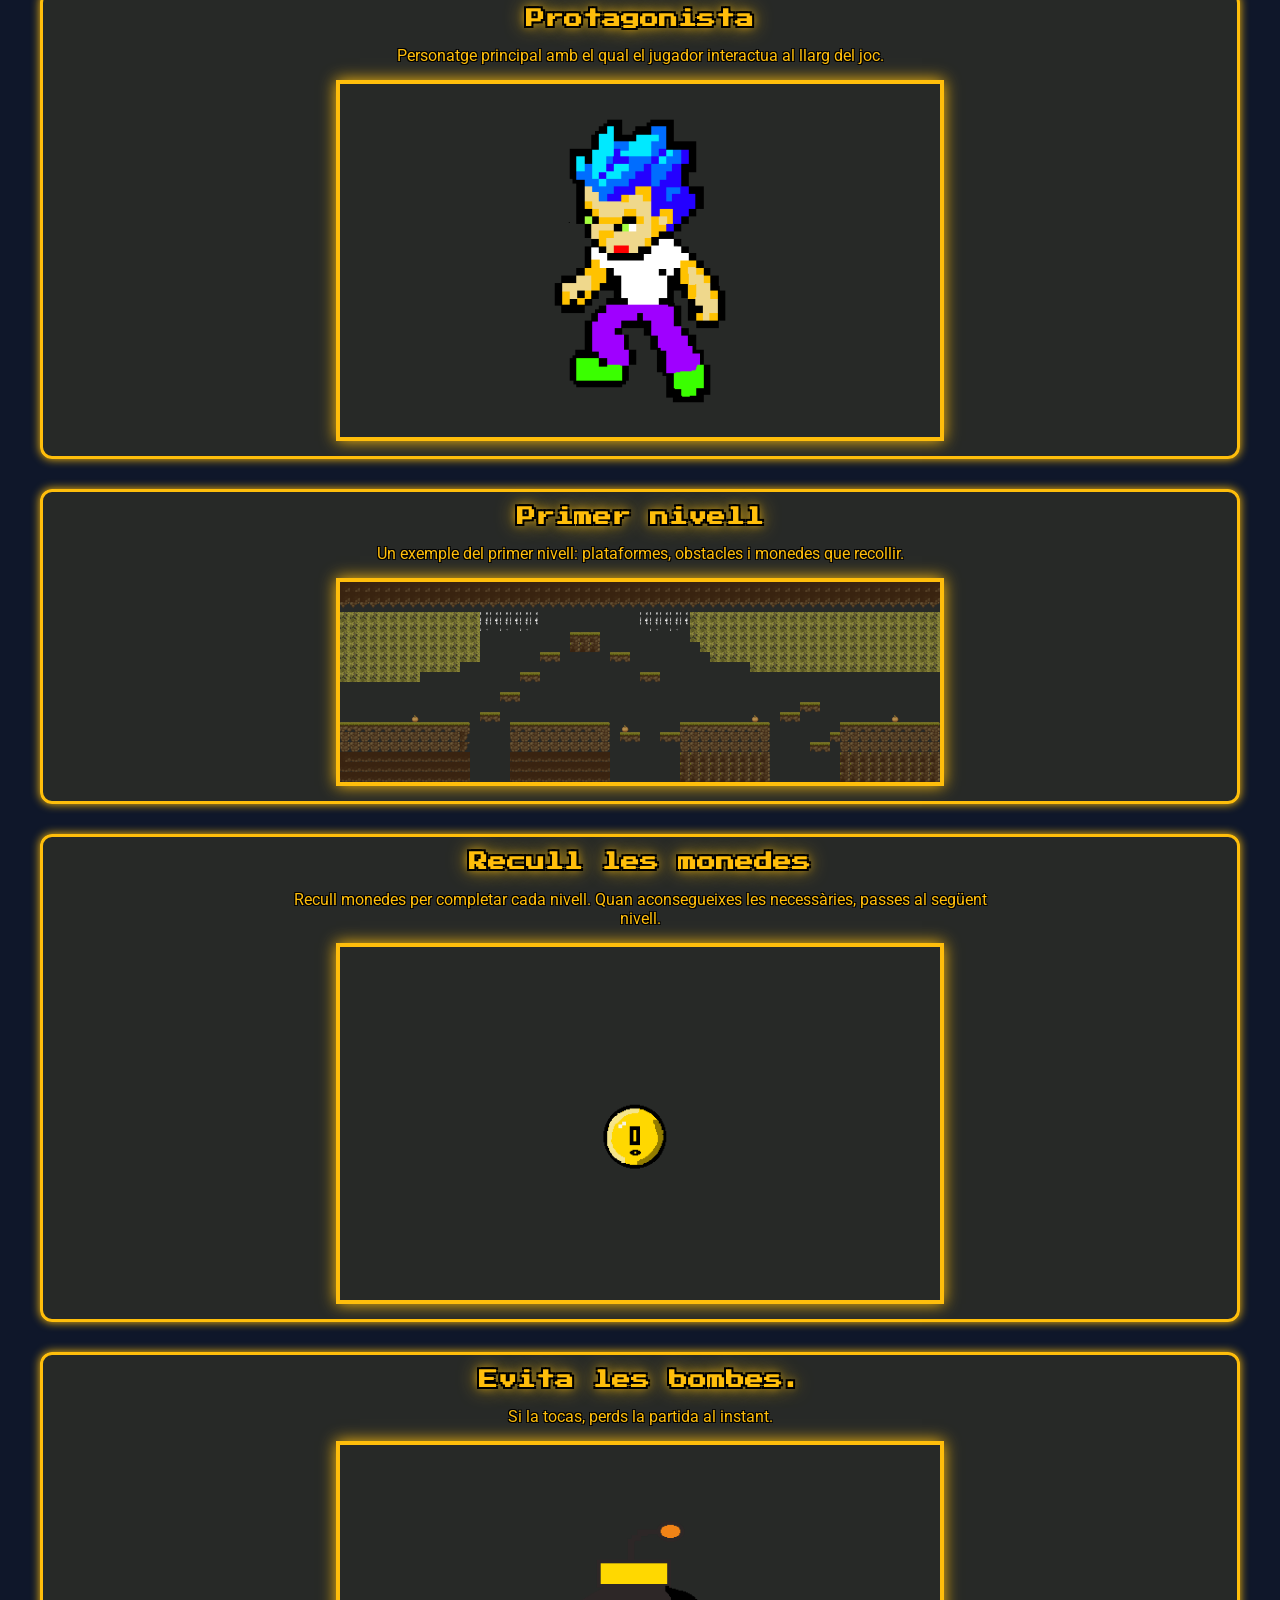
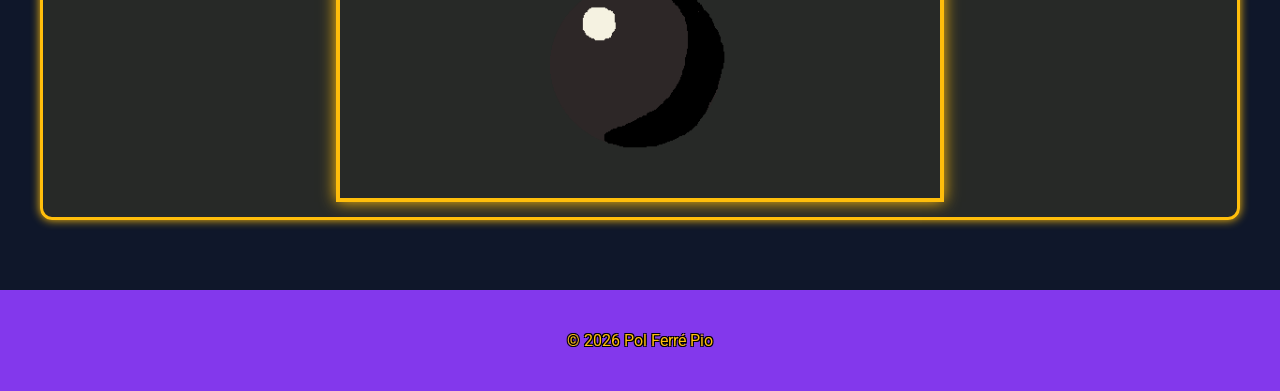
==== commit e2db3367: "video" ====
--- a/index.html
+++ b/index.html
@@ -38,8 +38,10 @@
                 <img src="images/logotipsol.png" alt="LOGOTIP" width="600" height="400">
             </div>
             <div class="image-block">
-                <h3>TRAILER DEL VIDEOJOC</h3>
-                <img src="video/trailer.mp4" alt="TRAILER VIDEOJOC" width="600" height="400">
+                 <h3>TRAILER DEL VIDEOJOC</h3>
+                    <video width="600" height="400" controls>
+                    <source src="video/trailer.mp4" type="video/mp4">
+                </video>
             </div>
             <div class="image-block">
                 <h3>Protagonista</h3>
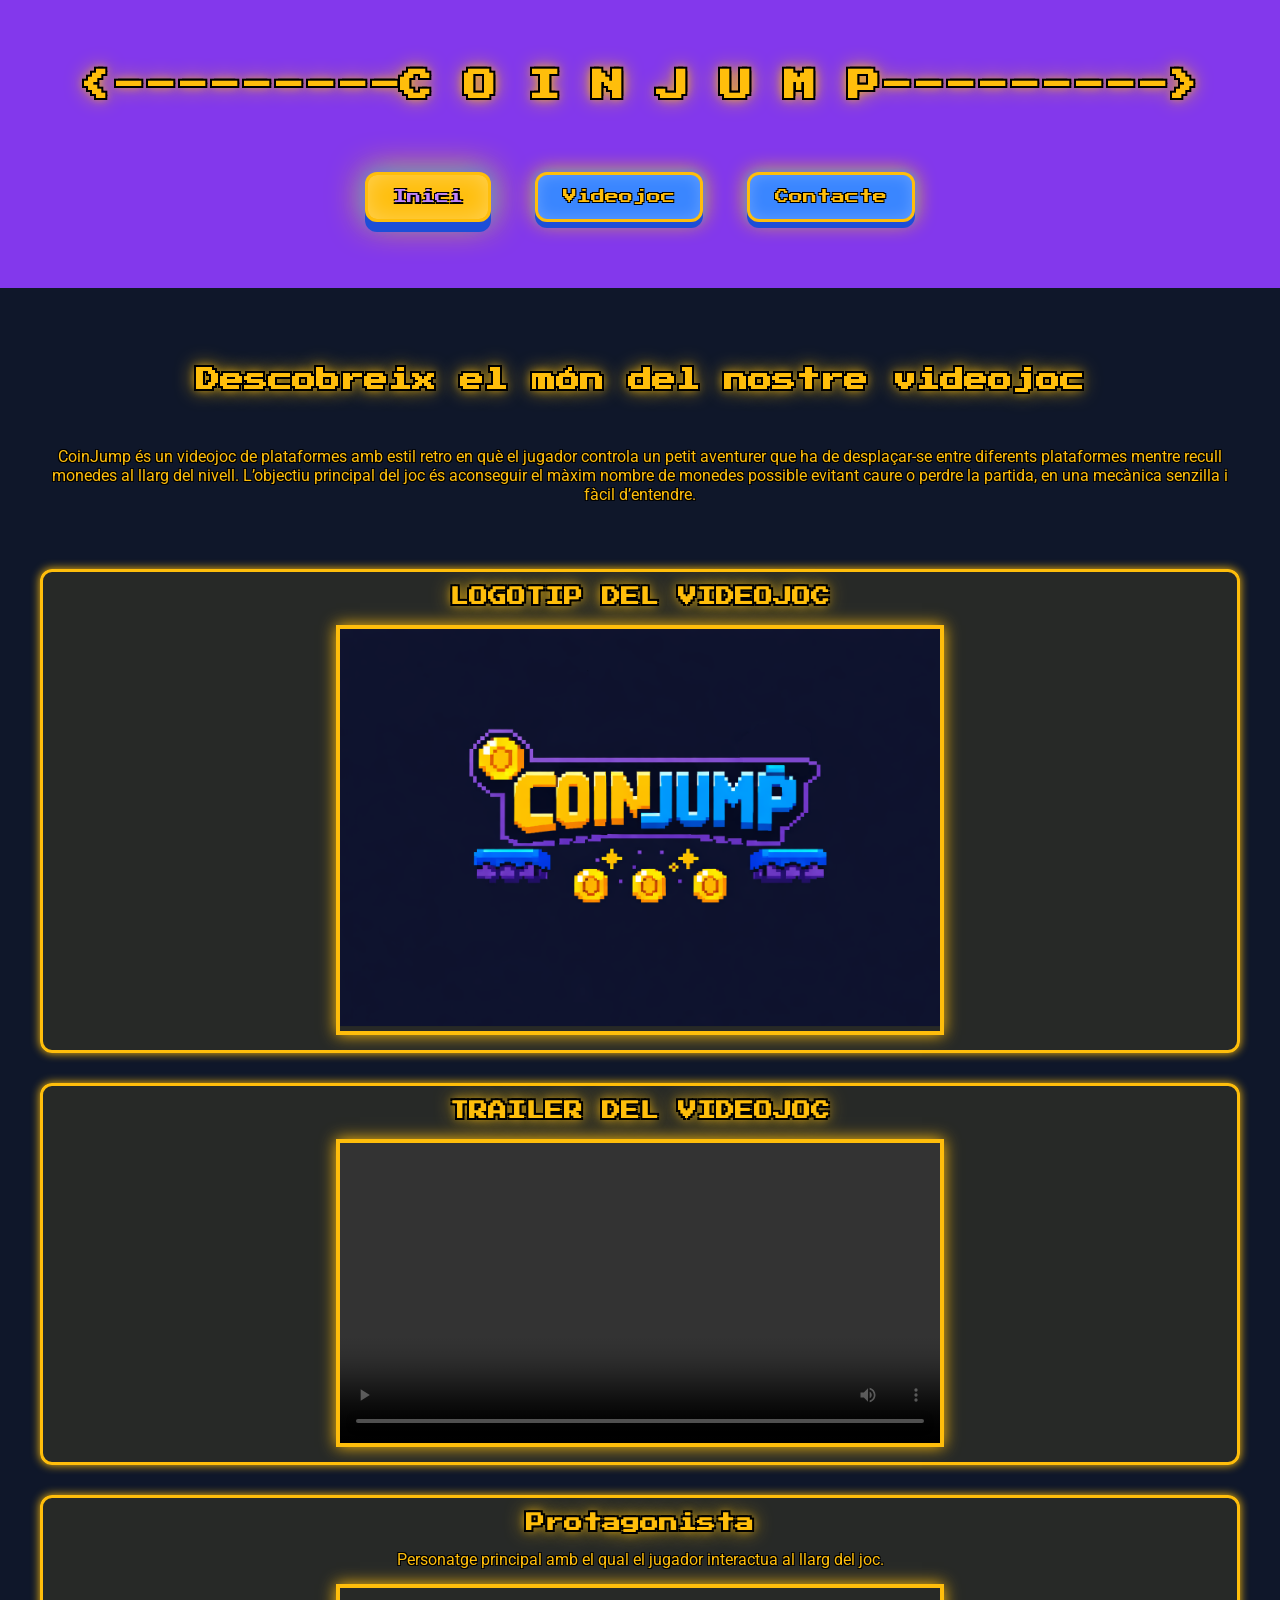
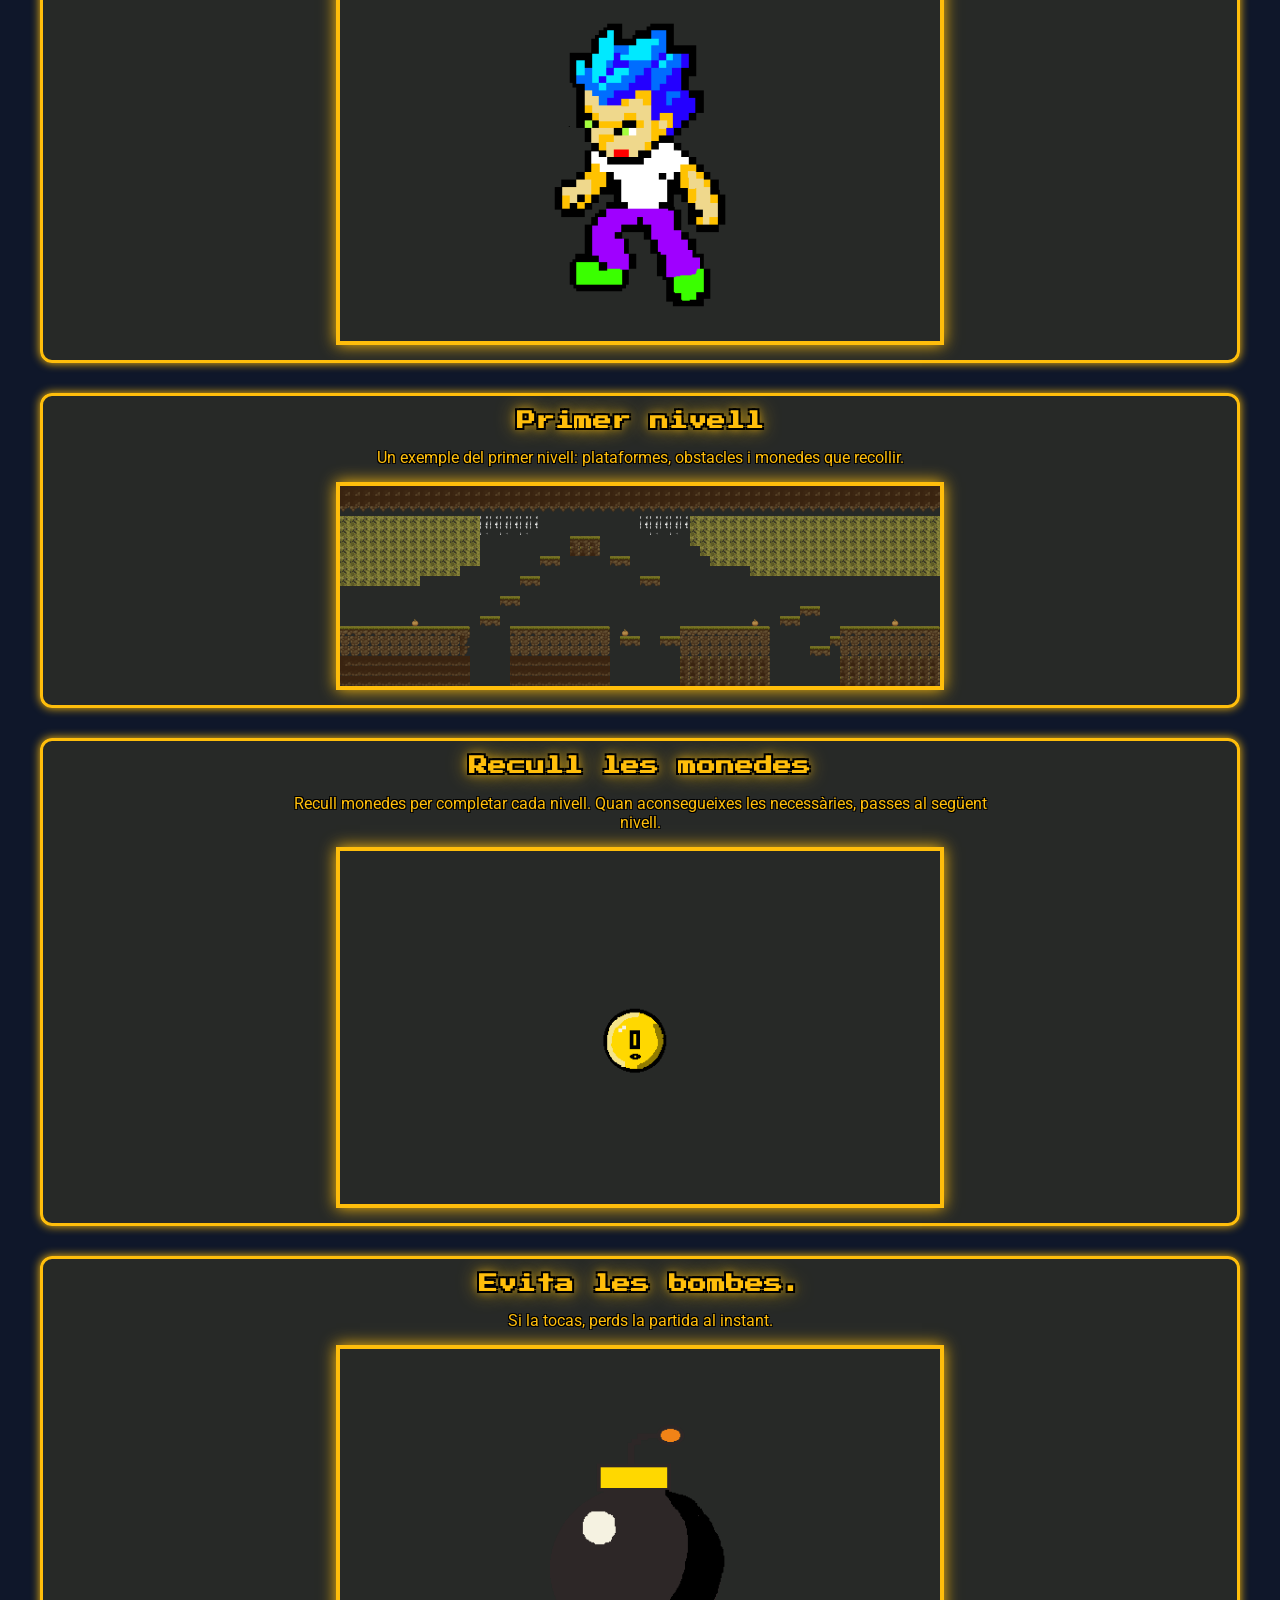
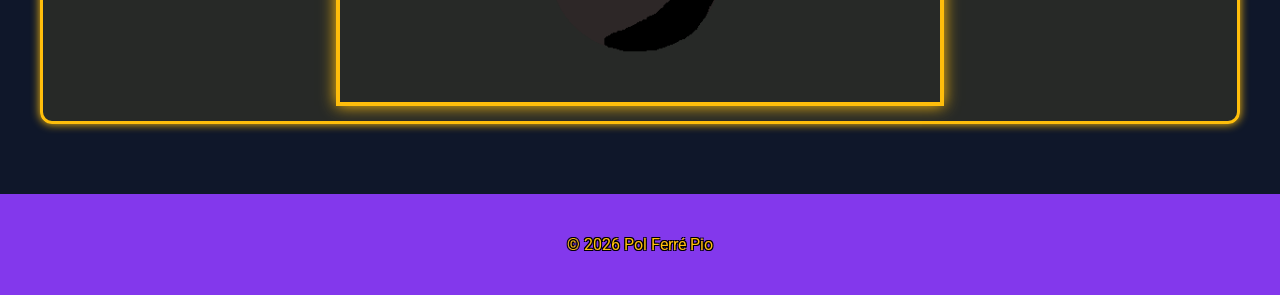
==== commit 0eb1fdf5: "video" ====
--- a/index.html
+++ b/index.html
@@ -38,8 +38,8 @@
                 <img src="images/logotipsol.png" alt="LOGOTIP" width="600" height="400">
             </div>
             <div class="image-block">
-                 <h3>TRAILER DEL VIDEOJOC</h3>
-                    <video width="600" height="400" controls>
+                <h3>TRAILER DEL VIDEOJOC</h3>
+                <video width="600" controls>
                     <source src="video/trailer.mp4" type="video/mp4">
                 </video>
             </div>
--- a/css/style.css
+++ b/css/style.css
@@ -177,7 +177,7 @@
     box-shadow:0 0 10px #FFBE0B;
 }
 
-.image-block img {
+.image-block img, .image-block video {
     display:block;
     margin:15px auto 0;
     max-width:100%;
@@ -187,7 +187,7 @@
     transition: transform 0.3s ease, box-shadow 0.3s ease;
 }
 
-.image-block img:hover {
+.image-block img:hover, .image-block video:hover {
     transform:scale(1.1);
     box-shadow:0 0 25px #FFBE0B,0 0 50px #FFBE0B;
 }
